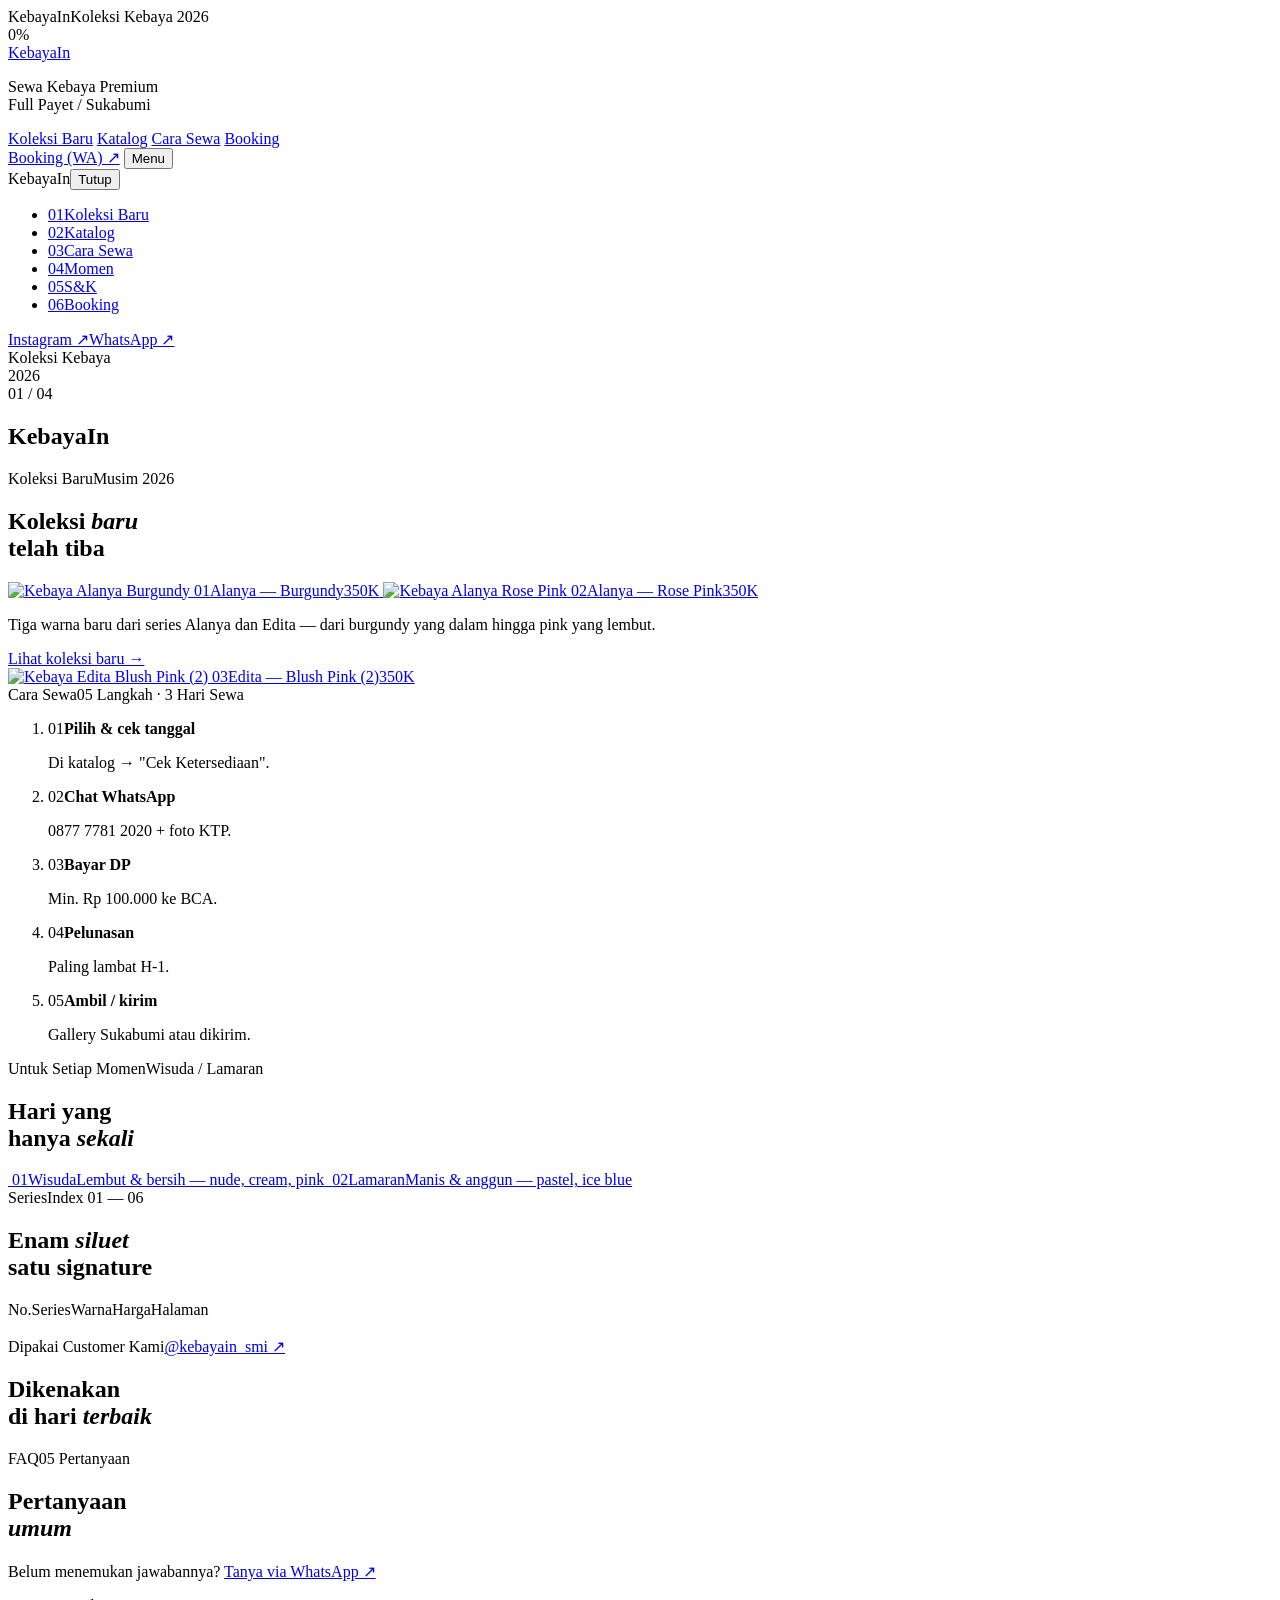
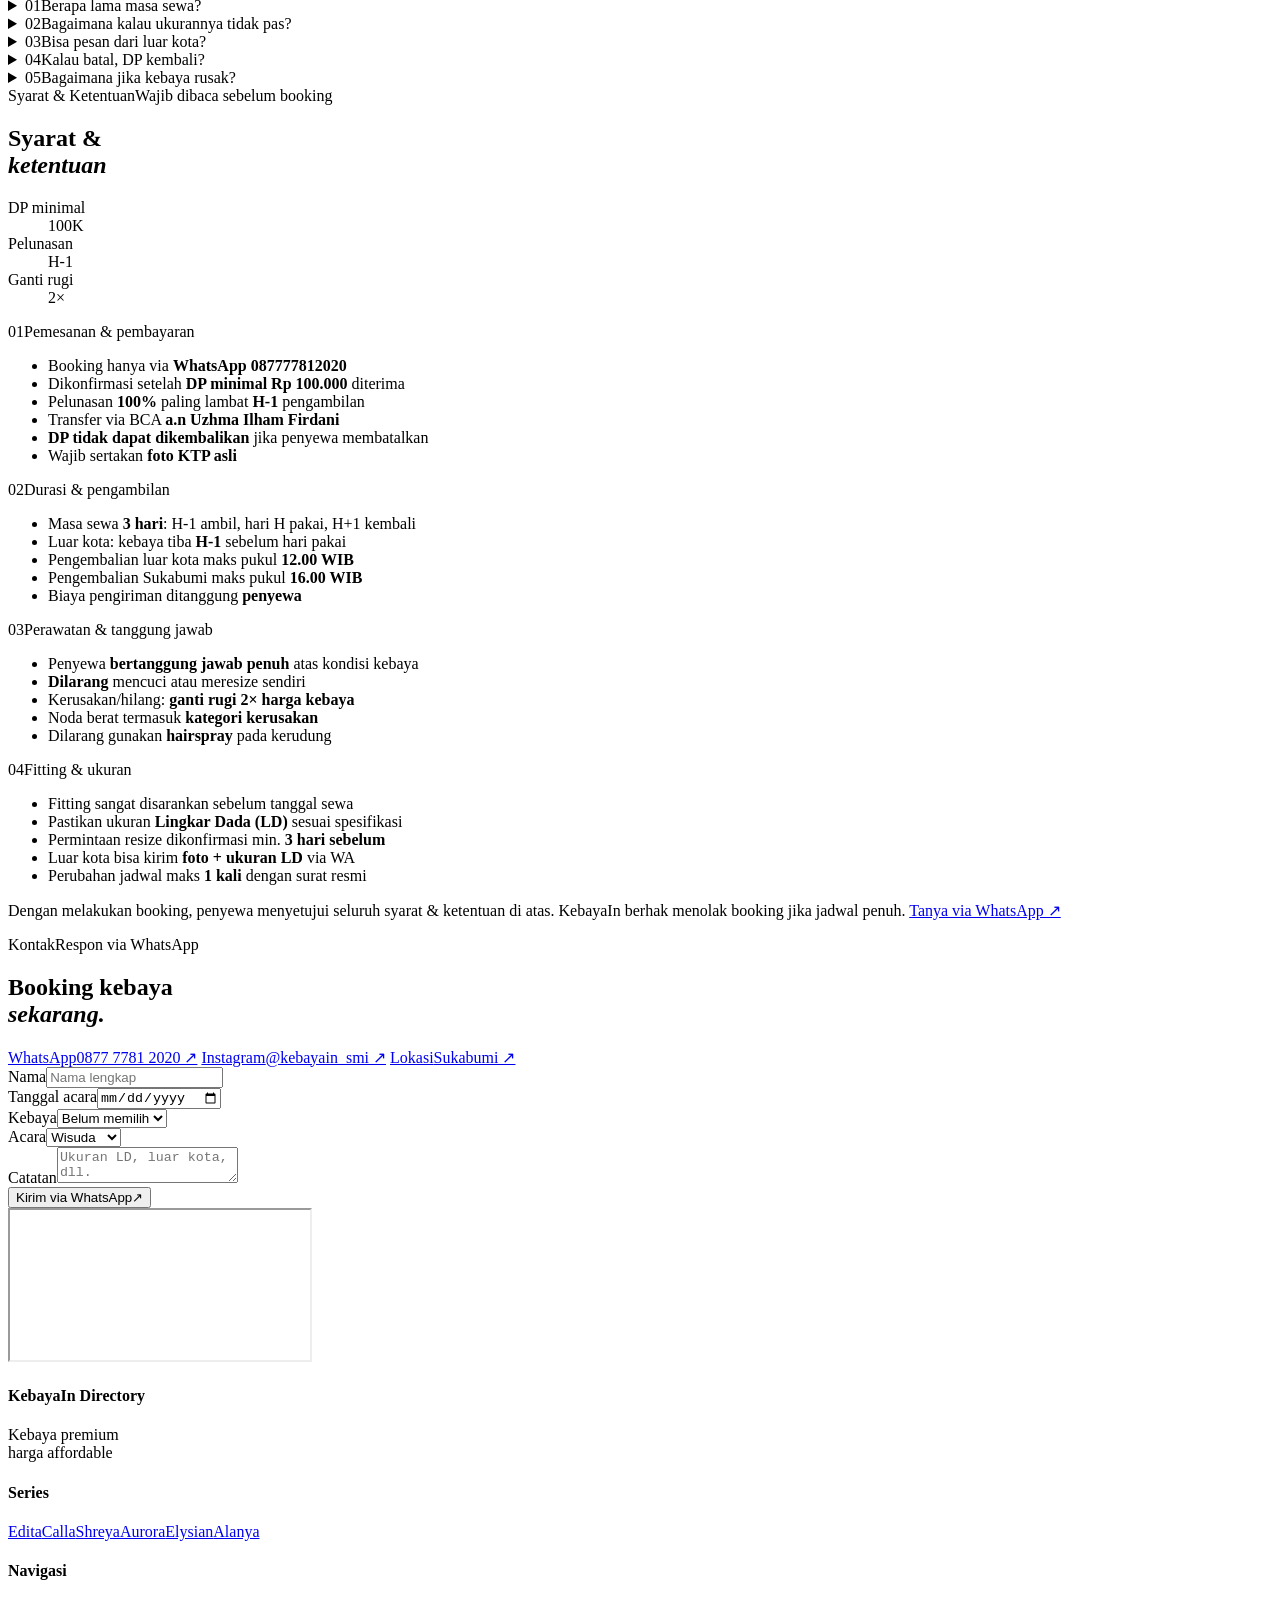
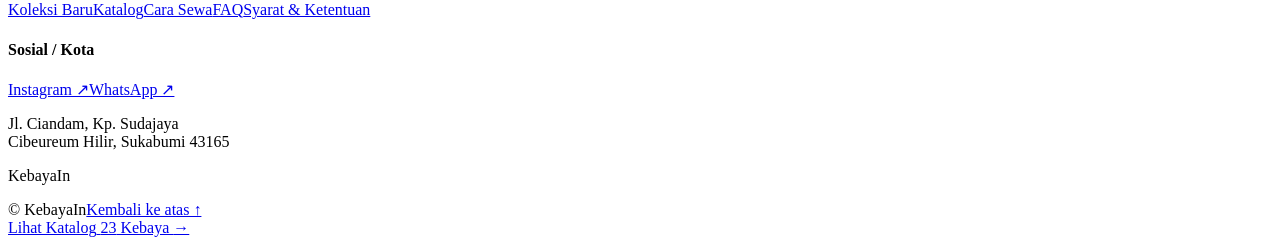
==== index.html @ 0307cf3f "Update index.html" ====
<!DOCTYPE html>
<html lang="id">
<head>
    <meta charset="UTF-8">
    <meta name="viewport" content="width=device-width, initial-scale=1.0, viewport-fit=cover">
    <title>KebayaIn – Sewa Kebaya Premium Sukabumi</title>
    <meta name="description" content="KebayaIn – Sewa kebaya premium harga affordable di Kota Sukabumi. 6 series eksklusif, 20+ pilihan warna, full payet, free laundry & resize.">
    <meta name="theme-color" content="#000000">
    <!-- Cover link saat dibagikan di WhatsApp / Instagram / Facebook -->
    <meta property="og:type" content="website">
    <meta property="og:site_name" content="KebayaIn">
    <meta property="og:locale" content="id_ID">
    <meta property="og:url" content="https://kebayain.vercel.app/">
    <meta property="og:title" content="KebayaIn – Sewa Kebaya Premium Sukabumi">
    <meta property="og:description" content="Sewa kebaya premium di Kota Sukabumi. Koleksi terbaru: Alanya Burgundy, Alanya Rose Pink & Edita Blush Pink (2).">
    <meta property="og:image" content="https://kebayain.vercel.app/image/cover-link.jpg">
    <meta property="og:image:type" content="image/jpeg">
    <meta property="og:image:width" content="1200">
    <meta property="og:image:height" content="630">
    <meta property="og:image:alt" content="KebayaIn – Sewa Kebaya Sukabumi">
    <meta name="twitter:card" content="summary_large_image">
    <meta name="twitter:image" content="https://kebayain.vercel.app/image/cover-link.jpg">
    <link rel="preconnect" href="https://fonts.googleapis.com">
    <link rel="preconnect" href="https://fonts.gstatic.com" crossorigin>
    <link href="https://fonts.googleapis.com/css2?family=Instrument+Serif:ital@1&family=Inter+Tight:wght@400;450;500;600&display=swap" rel="stylesheet">
    <link rel="stylesheet" href="assets/css/style.css">
    <link rel="icon" type="image/svg+xml" href="favicon/favicon.svg">
    <link rel="icon" type="image/png" sizes="32x32" href="favicon/48x48.png">
    <link rel="apple-touch-icon" sizes="180x180" href="favicon/180x180.png">
    <script type="application/ld+json">
    {
      "@context": "https://schema.org",
      "@type": "ClothingStore",
      "name": "KebayaIn",
      "image": "https://kebayain.vercel.app/image/nauli-attire.png",
      "url": "https://kebayain.vercel.app",
      "telephone": "+6287777812020",
      "address": {
        "@type": "PostalAddress",
        "streetAddress": "Jalan Ciandam, Kp. Sudajaya Gg. Seberang, Cibeureum Hilir",
        "addressLocality": "Sukabumi",
        "addressRegion": "Jawa Barat",
        "postalCode": "43165",
        "addressCountry": "ID"
      },
      "priceRange": "Rp350.000 - Rp400.000",
      "description": "Sewa kebaya premium di Sukabumi dengan harga affordable, banyak pilihan warna, dan desain elegan.",
      "areaServed": { "@type": "City", "name": "Sukabumi" },
      "openingHoursSpecification": {
        "@type": "OpeningHoursSpecification",
        "dayOfWeek": ["Monday","Tuesday","Wednesday","Thursday","Friday","Saturday","Sunday"],
        "opens": "09:00",
        "closes": "21:00"
      },
      "sameAs": ["https://instagram.com/kebayain_smi"]
    }
    </script>
</head>
<body class="is-loading">


<!-- PRELOADER -->
<div class="loader" id="loader" aria-hidden="true">
    <div class="loader-top t-xs"><span>KebayaIn</span><span>Koleksi Kebaya 2026</span></div>
    <div>
        <div class="loader-num" id="loaderNum">0%</div>
        <div class="loader-bar"><i id="loaderBar"></i></div>
    </div>
</div>

<!-- HEADER -->
<header class="hdr">
    <div class="grid">
        <a href="#home" class="logo">KebayaIn</a>
        <p class="hdr-tag t-xs">Sewa Kebaya Premium<br>Full Payet / Sukabumi</p>
        <nav class="hdr-nav" aria-label="Utama">
            <a class="t-xs" data-n="01" href="#baru">Koleksi Baru</a>
            <a class="t-xs" data-n="02" href="katalog.html">Katalog</a>
            <a class="t-xs" data-n="03" href="#cara-sewa">Cara Sewa</a>
            <a class="t-xs" data-n="04" href="#kontak">Booking</a>
        </nav>
        <a class="hdr-cta t-xs" href="https://wa.me/6287777812020" target="_blank" rel="noopener">Booking (WA) ↗</a>
        <button class="menu-btn" id="menuBtn" aria-expanded="false" aria-controls="mnav">Menu</button>
    </div>
</header>

<!-- MOBILE MENU -->
<div class="mnav" id="mnav" aria-label="Menu">
    <div class="mnav-top"><span class="logo">KebayaIn</span><button class="t-xs" id="menuClose">Tutup</button></div>
    <ul>
        <li><a href="#baru"><span>01</span>Koleksi Baru</a></li>
        <li><a href="katalog.html"><span>02</span>Katalog</a></li>
        <li><a href="#cara-sewa"><span>03</span>Cara Sewa</a></li>
        <li><a href="#momen"><span>04</span>Momen</a></li>
        <li><a href="#syarat"><span>05</span>S&amp;K</a></li>
        <li><a href="#kontak"><span>06</span>Booking</a></li>
    </ul>
    <div class="mnav-foot t-xs"><a href="https://instagram.com/kebayain_smi" target="_blank" rel="noopener">Instagram ↗</a><a href="https://wa.me/6287777812020" target="_blank" rel="noopener">WhatsApp ↗</a></div>
</div>

<main>
<!-- HERO -->
<section class="hero" id="home">
    <div class="hs" data-cap="Edita — Creamy Nude" style="background-image:url('image/edita/edita-creamy-nude.png')"></div>
    <div class="hs" data-cap="Alanya — Burgundy · Baru" style="background-image:url('image/alanya/alanya-burgundy.png')"></div>
    <div class="hs" data-cap="Calla — Caramel" style="background-image:url('image/calla/calla-caramel.png')"></div>
    <div class="hs" data-cap="Alanya — Blush Pink" style="background-image:url('image/alanya/alanya-blush-pink.png')"></div>
    <div class="hero-ui">
        <div class="grid hero-meta t-xs">
            <div class="a">Koleksi Kebaya<br>2026</div>
            <div class="b">
                <span id="heroCap"></span>
                <div class="hero-prog"><span id="heroNum">01 / 04</span><span class="bar"><i id="heroBar"></i></span></div>
            </div>
        </div>
        <h1 class="wordmark split" aria-label="KebayaIn">KebayaIn</h1>
    </div>
</section>

<!-- KOLEKSI BARU (campaign) -->
<section class="campaign" id="baru">
    <div class="grid">
        <div class="sec-label t-xs"><span>Koleksi Baru</span><span>Musim 2026</span></div>
        <h2 class="cmp-title big split">Koleksi <em>baru</em><br>telah tiba</h2>
        <a class="cmp-fig cmp-a" href="katalog.html?baru=1">
            <span class="cmp-img"><img src="image/alanya/alanya-burgundy.png" alt="Kebaya Alanya Burgundy" loading="lazy"></span>
            <span class="cmp-cap t-xs"><span>01</span><span>Alanya — Burgundy</span><span>350K</span></span>
        </a>
        <a class="cmp-fig cmp-b" href="katalog.html?baru=1">
            <span class="cmp-img"><img src="image/alanya/alanya-rose-pink.png" alt="Kebaya Alanya Rose Pink" loading="lazy"></span>
            <span class="cmp-cap t-xs"><span>02</span><span>Alanya — Rose Pink</span><span>350K</span></span>
        </a>
        <div class="cmp-text rv">
            <p class="mid">Tiga warna baru dari series Alanya dan Edita — dari burgundy yang dalam hingga pink yang lembut.</p>
            <a class="ulink" href="katalog.html?baru=1">Lihat koleksi baru →</a>
        </div>
        <a class="cmp-fig cmp-c" href="katalog.html?baru=1">
            <span class="cmp-img"><img src="image/edita/edita-blush-pink-2.png" alt="Kebaya Edita Blush Pink (2)" loading="lazy"></span>
            <span class="cmp-cap t-xs"><span>03</span><span>Edita — Blush Pink (2)</span><span>350K</span></span>
        </a>
    </div>
</section>

<!-- CARA SEWA (ringkas) -->
<section class="flow-sec" id="cara-sewa">
    <div class="grid">
        <div class="sec-label t-xs"><span>Cara Sewa</span><span>05 Langkah · 3 Hari Sewa</span></div>
        <ol class="flow">
            <li class="rv"><span class="t-xs t-mute">01</span><b>Pilih &amp; cek tanggal</b><p>Di katalog → "Cek Ketersediaan".</p></li>
            <li class="rv"><span class="t-xs t-mute">02</span><b>Chat WhatsApp</b><p>0877 7781 2020 + foto KTP.</p></li>
            <li class="rv"><span class="t-xs t-mute">03</span><b>Bayar DP</b><p>Min. Rp 100.000 ke BCA.</p></li>
            <li class="rv"><span class="t-xs t-mute">04</span><b>Pelunasan</b><p>Paling lambat H-1.</p></li>
            <li class="rv"><span class="t-xs t-mute">05</span><b>Ambil / kirim</b><p>Gallery Sukabumi atau dikirim.</p></li>
        </ol>
    </div>
</section>

<!-- MOMEN -->
<section class="sec moments" id="momen">
    <div class="grid">
        <div class="sec-label t-xs"><span>Untuk Setiap Momen</span><span>Wisuda / Lamaran</span></div>
        <h2 class="big split moments-h">Hari yang<br>hanya <em>sekali</em></h2>
        <div class="mom">
            <a class="mom-item" href="katalog.html?warna=nude,pink">
                <span class="mom-img"><img src="image/edita/edita-creamy-nude.png" alt="" loading="lazy"></span>
                <span class="mom-txt"><span class="t-xs">01</span><span class="mom-nm">Wisuda</span><span class="t-xs">Lembut &amp; bersih — nude, cream, pink</span></span>
            </a>
            <a class="mom-item" href="katalog.html?warna=pink,biru">
                <span class="mom-img"><img src="image/alanya/alanya-blush-pink.png" alt="" loading="lazy"></span>
                <span class="mom-txt"><span class="t-xs">02</span><span class="mom-nm">Lamaran</span><span class="t-xs">Manis &amp; anggun — pastel, ice blue</span></span>
            </a>
        </div>
    </div>
</section>

<!-- SERIES INDEX -->
<section class="sec" id="series">
    <div class="grid">
        <div class="sec-label t-xs"><span>Series</span><span>Index 01 — 06</span></div>
        <h2 class="big split series-h">Enam <em>siluet</em><br>satu signature</h2>
        <div class="idx" id="idx">
            <div class="idx-head t-xs"><span class="no">No.</span><span class="nm">Series</span><span class="meta m1">Warna</span><span class="meta m2">Harga</span><span class="go">Halaman</span></div>
        </div>
    </div>
    <div class="preview" id="preview" aria-hidden="true"><img alt=""></div>
</section>

<!-- FOTO CUSTOMER -->
<section class="sec gram" id="customer">
    <div class="grid">
        <div class="sec-label t-xs"><span>Dipakai Customer Kami</span><a class="ulink" href="https://instagram.com/kebayain_smi" target="_blank" rel="noopener">@kebayain_smi ↗</a></div>
        <h2 class="big split gram-h">Dikenakan<br>di hari <em>terbaik</em></h2>
    </div>
    <div class="gram-row" id="gram"></div>
</section>

<!-- FAQ -->
<section class="sec" id="faq">
    <div class="grid">
        <div class="sec-label t-xs"><span>FAQ</span><span>05 Pertanyaan</span></div>
        <div class="two-l"><h2 class="big split">Pertanyaan<br><em>umum</em></h2><p class="body">Belum menemukan jawabannya? <a class="ulink" href="https://wa.me/6287777812020" target="_blank" rel="noopener">Tanya via WhatsApp ↗</a></p></div>
        <div class="two-r">
            <div class="acc">
            <details><summary><span class="no">01</span>Berapa lama masa sewa?<span class="pm"></span></summary><div class="ans"><strong>3 hari</strong>: H-1 ambil, hari H pakai, H+1 kembali. Batas kembali Sukabumi 16.00 WIB, luar kota 12.00 WIB.</div></details>
            <details><summary><span class="no">02</span>Bagaimana kalau ukurannya tidak pas?<span class="pm"></span></summary><div class="ans">Resize <strong>gratis</strong>. Cek ukuran Lingkar Dada (LD) di detail kebaya, lalu konfirmasi resize minimal <strong>3 hari sebelum</strong> tanggal sewa.</div></details>
            <details><summary><span class="no">03</span>Bisa pesan dari luar kota?<span class="pm"></span></summary><div class="ans">Bisa. Fitting via foto + ukuran LD di WhatsApp. Kebaya tiba H-1, ongkir ditanggung penyewa.</div></details>
            <details><summary><span class="no">04</span>Kalau batal, DP kembali?<span class="pm"></span></summary><div class="ans"><strong>Tidak.</strong> DP tidak dapat dikembalikan jika penyewa membatalkan. Perubahan jadwal bisa 1 kali.</div></details>
            <details><summary><span class="no">05</span>Bagaimana jika kebaya rusak?<span class="pm"></span></summary><div class="ans">Penyewa bertanggung jawab penuh. Kerusakan/hilang dikenakan <strong>ganti rugi 2× harga kebaya</strong>.</div></details>
            </div>
        </div>
    </div>
</section>

<!-- SYARAT & KETENTUAN -->
<section class="sec snk" id="syarat">
    <div class="grid">
        <div class="sec-label t-xs"><span>Syarat &amp; Ketentuan</span><span>Wajib dibaca sebelum booking</span></div>
        <h2 class="big split snk-title">Syarat &amp;<br><em>ketentuan</em></h2>
        <dl class="snk-key">
            <div class="rv"><dt class="t-xs">DP minimal</dt><dd>100K</dd></div>
            <div class="rv"><dt class="t-xs">Pelunasan</dt><dd>H-1</dd></div>
            <div class="rv"><dt class="t-xs">Ganti rugi</dt><dd>2×</dd></div>
        </dl>
        <div class="snk-cols">
            <div class="snk-col rv">
                <p class="snk-h"><span class="t-xs t-mute">01</span>Pemesanan &amp; pembayaran</p>
                <ul><li>Booking hanya via <strong>WhatsApp 087777812020</strong></li><li>Dikonfirmasi setelah <strong>DP minimal Rp 100.000</strong> diterima</li><li>Pelunasan <strong>100%</strong> paling lambat <strong>H-1</strong> pengambilan</li><li>Transfer via BCA <strong>a.n Uzhma Ilham Firdani</strong></li><li><strong>DP tidak dapat dikembalikan</strong> jika penyewa membatalkan</li><li>Wajib sertakan <strong>foto KTP asli</strong></li></ul>
            </div>
            <div class="snk-col rv">
                <p class="snk-h"><span class="t-xs t-mute">02</span>Durasi &amp; pengambilan</p>
                <ul><li>Masa sewa <strong>3 hari</strong>: H-1 ambil, hari H pakai, H+1 kembali</li><li>Luar kota: kebaya tiba <strong>H-1</strong> sebelum hari pakai</li><li>Pengembalian luar kota maks pukul <strong>12.00 WIB</strong></li><li>Pengembalian Sukabumi maks pukul <strong>16.00 WIB</strong></li><li>Biaya pengiriman ditanggung <strong>penyewa</strong></li></ul>
            </div>
            <div class="snk-col rv">
                <p class="snk-h"><span class="t-xs t-mute">03</span>Perawatan &amp; tanggung jawab</p>
                <ul><li>Penyewa <strong>bertanggung jawab penuh</strong> atas kondisi kebaya</li><li><strong>Dilarang</strong> mencuci atau meresize sendiri</li><li>Kerusakan/hilang: <strong>ganti rugi 2× harga kebaya</strong></li><li>Noda berat termasuk <strong>kategori kerusakan</strong></li><li>Dilarang gunakan <strong>hairspray</strong> pada kerudung</li></ul>
            </div>
            <div class="snk-col rv">
                <p class="snk-h"><span class="t-xs t-mute">04</span>Fitting &amp; ukuran</p>
                <ul><li>Fitting sangat disarankan sebelum tanggal sewa</li><li>Pastikan ukuran <strong>Lingkar Dada (LD)</strong> sesuai spesifikasi</li><li>Permintaan resize dikonfirmasi min. <strong>3 hari sebelum</strong></li><li>Luar kota bisa kirim <strong>foto + ukuran LD</strong> via WA</li><li>Perubahan jadwal maks <strong>1 kali</strong> dengan surat resmi</li></ul>
            </div>
        </div>
        <p class="snk-note">Dengan melakukan booking, penyewa menyetujui seluruh syarat &amp; ketentuan di atas. KebayaIn berhak menolak booking jika jadwal penuh. <a class="ulink" href="https://wa.me/6287777812020" target="_blank" rel="noopener">Tanya via WhatsApp ↗</a></p>
    </div>
</section>

<!-- KONTAK -->
<section class="sec contact" id="kontak">
    <div class="grid">
        <div class="sec-label t-xs"><span>Kontak</span><span>Respon via WhatsApp</span></div>
        <h2 class="big split">Booking kebaya<br><em>sekarang.</em></h2>
        <div class="contact-side t-xs">
            <a href="https://wa.me/6287777812020" target="_blank" rel="noopener"><span>WhatsApp</span><span>0877 7781 2020 ↗</span></a>
            <a href="https://instagram.com/kebayain_smi" target="_blank" rel="noopener"><span>Instagram</span><span>@kebayain_smi ↗</span></a>
            <a href="https://www.google.com/maps/place/kebayain_smi/" target="_blank" rel="noopener"><span>Lokasi</span><span>Sukabumi ↗</span></a>
        </div>
        <form class="form" id="bookForm">
            <div class="fld"><label for="fNama">Nama</label><input id="fNama" name="nama" placeholder="Nama lengkap" autocomplete="name" required></div>
            <div class="fld"><label for="fTgl">Tanggal acara</label><input id="fTgl" name="tanggal" type="date" required></div>
            <div class="fld"><label for="fKebaya">Kebaya</label><select id="fKebaya" name="kebaya"><option value="">Belum memilih</option></select></div>
            <div class="fld"><label for="fAcara">Acara</label><select id="fAcara" name="acara"><option>Wisuda</option><option>Lamaran</option><option>Resepsi</option><option>Lainnya</option></select></div>
            <div class="fld full"><label for="fCat">Catatan</label><textarea id="fCat" name="catatan" rows="2" placeholder="Ukuran LD, luar kota, dll."></textarea></div>
            <button class="submit" type="submit"><span>Kirim via WhatsApp</span><span>↗</span></button>
        </form>
    </div>
</section>

</main>

<div class="map">
    <iframe src="https://www.google.com/maps/embed?pb=!1m18!1m12!1m3!1d3966.8!2d106.9425356!3d-6.9308176!2m3!1f0!2f0!3f0!3m2!1i1024!2i768!4f13.1!3m3!1m2!1s0x2e684900182cdf6b%3A0x543907e27b276290!2skebayain_smi!5e0!3m2!1sen!2sid!4v1" loading="lazy" allowfullscreen="" title="Lokasi KebayaIn"></iframe>
</div>

<!-- FOOTER -->
<footer class="foot">
    <div class="grid foot-cols">
        <div><h4>KebayaIn Directory</h4><p>Kebaya premium<br>harga affordable</p></div>
        <div><h4>Series</h4><a href="katalog.html?series=edita">Edita</a><a href="katalog.html?series=calla">Calla</a><a href="katalog.html?series=shreya">Shreya</a><a href="katalog.html?series=aurora">Aurora</a><a href="katalog.html?series=elysian">Elysian</a><a href="katalog.html?series=alanya">Alanya</a></div>
        <div><h4>Navigasi</h4><a href="#baru">Koleksi Baru</a><a href="katalog.html">Katalog</a><a href="#cara-sewa">Cara Sewa</a><a href="#faq">FAQ</a><a href="#syarat">Syarat &amp; Ketentuan</a></div>
        <div><h4>Sosial / Kota</h4><a href="https://instagram.com/kebayain_smi" target="_blank" rel="noopener">Instagram ↗</a><a href="https://wa.me/6287777812020" target="_blank" rel="noopener">WhatsApp ↗</a><p class="foot-addr">Jl. Ciandam, Kp. Sudajaya<br>Cibeureum Hilir, Sukabumi 43165</p></div>
    </div>
    <p class="wordmark" aria-hidden="true">KebayaIn</p>
    <div class="foot-bot t-xs"><span>© <span data-year></span> KebayaIn</span><a href="#home">Kembali ke atas ↑</a></div>
</footer>


<!-- TOMBOL KATALOG (satu-satunya jalan pintas ke katalog) -->
<a href="katalog.html" class="cat-btn" id="catBtn">
    <span class="cat-btn-l">Lihat Katalog</span>
    <span class="cat-btn-r"><span data-count="all">23</span> Kebaya <span class="arr" aria-hidden="true">→</span></span>
</a>

<script src="assets/js/data.js"></script>
<script src="assets/js/main.js"></script>
<script src="assets/js/home.js"></script>
<script>
/* Pengaman: jika salah satu file JS gagal dimuat, halaman tetap terbuka (tidak macet di 0%) */
setTimeout(function () {
  var loader = document.getElementById('loader');
  if (loader) { loader.remove(); document.body.classList.remove('is-loading'); }
  document.querySelectorAll('.hero .split').forEach(function (el) { el.classList.add('in'); });

  var hilang = !window.NAULI_DATA ? 'assets/js/data.js'
             : !window.NAULI ? 'assets/js/main.js'
             : !document.querySelector('.idx-row') ? 'assets/js/home.js' : '';
  if (!hilang) return;
  document.querySelectorAll('.rv, .split').forEach(function (el) { el.classList.add('in'); });
  console.error('KebayaIn: file ' + hilang + ' tidak ditemukan atau error.');
  if (location.protocol === 'file:' || /^(localhost|127\.0\.0\.1)$/.test(location.hostname)) {
    var bar = document.createElement('div');
    bar.className = 'dev-warn';
    bar.textContent = 'File ' + hilang + ' tidak ditemukan. Periksa folder assets/js/ (hanya terlihat di komputer).';
    document.body.appendChild(bar);
  }
}, 4000);
</script>
</body>
</html>
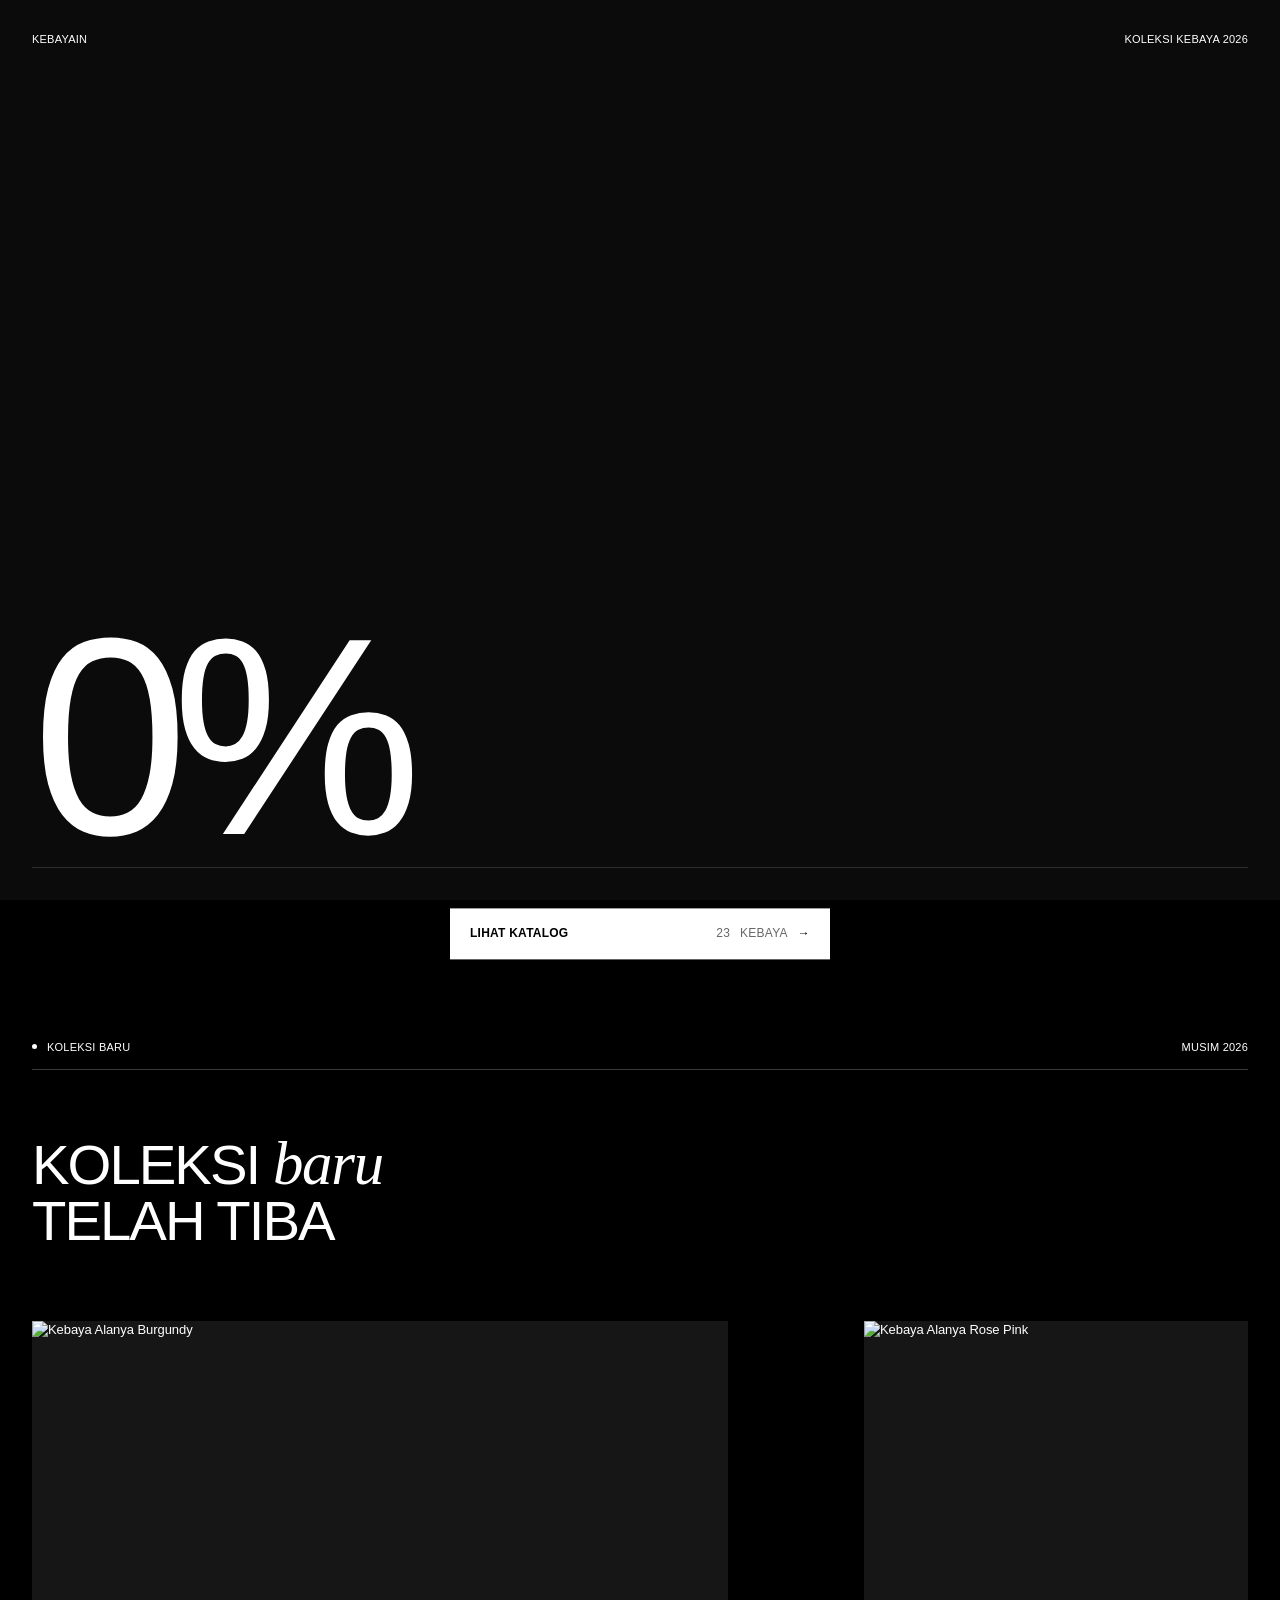
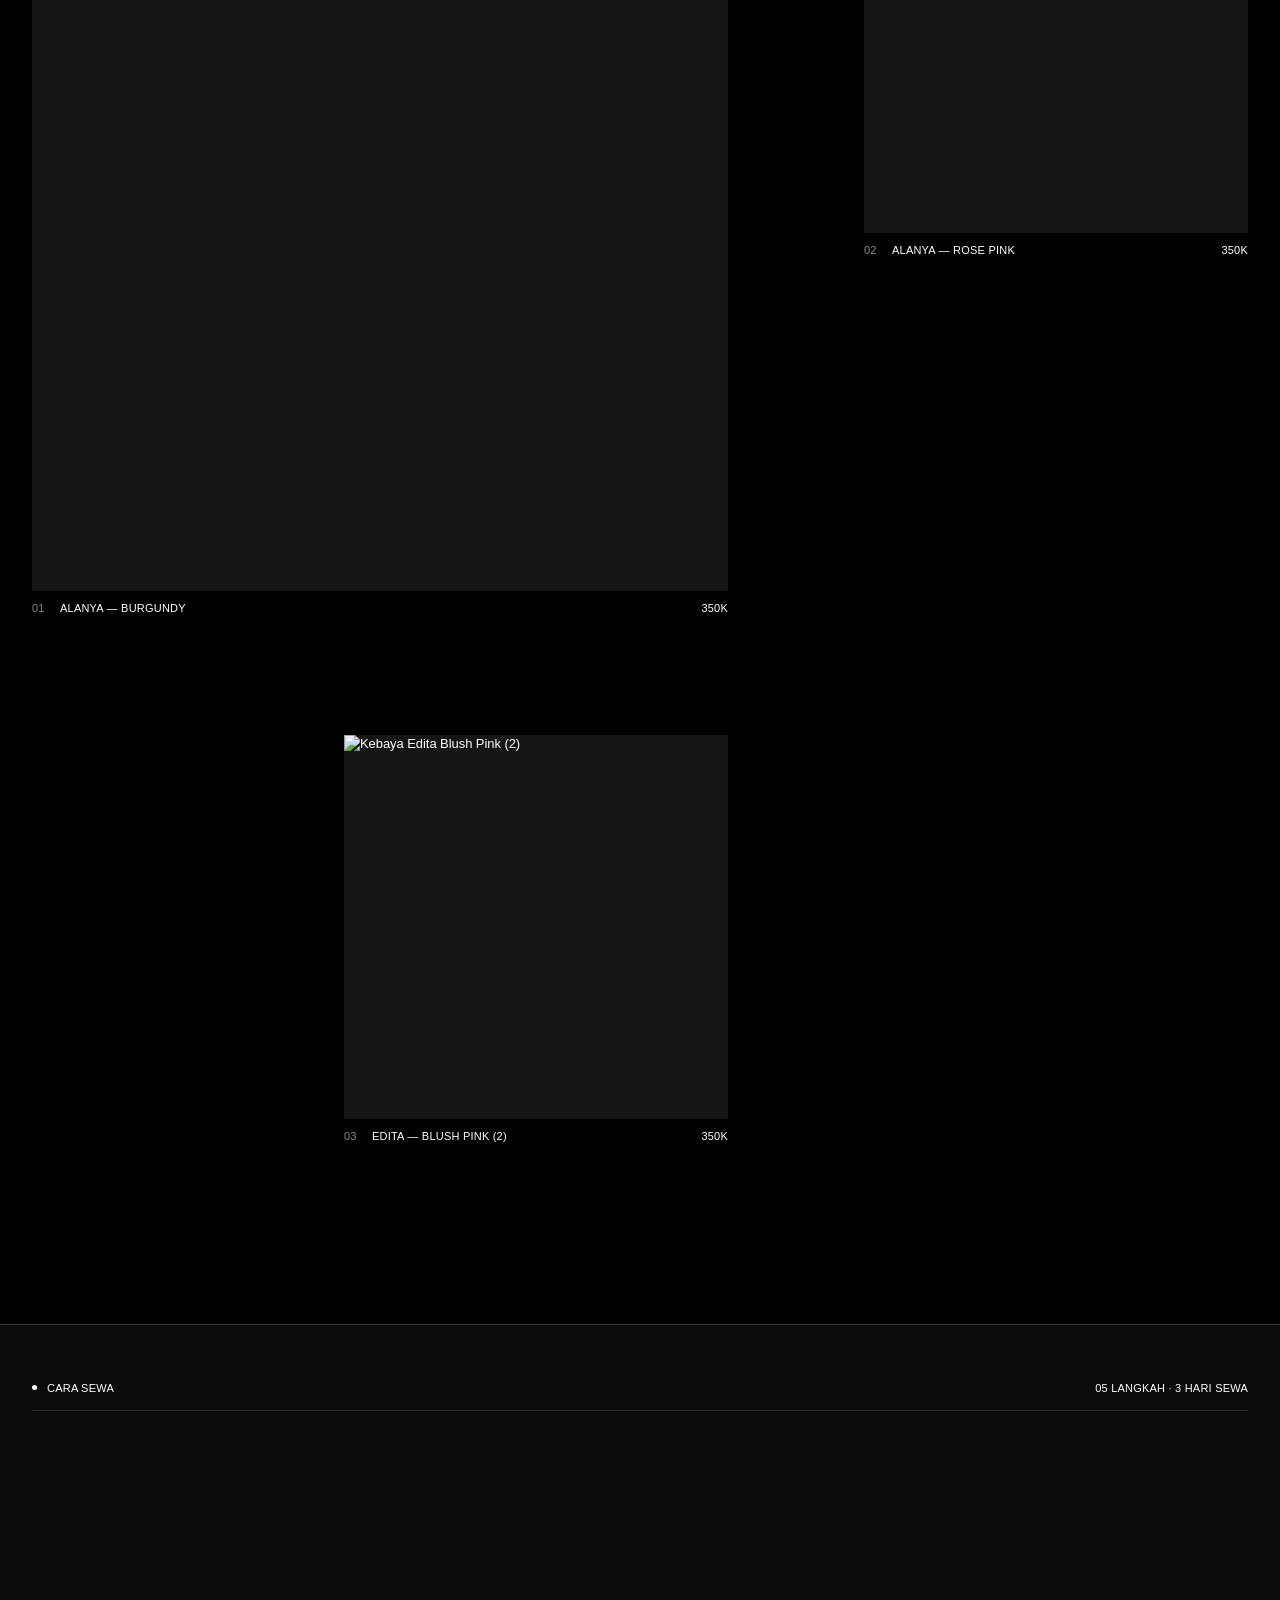
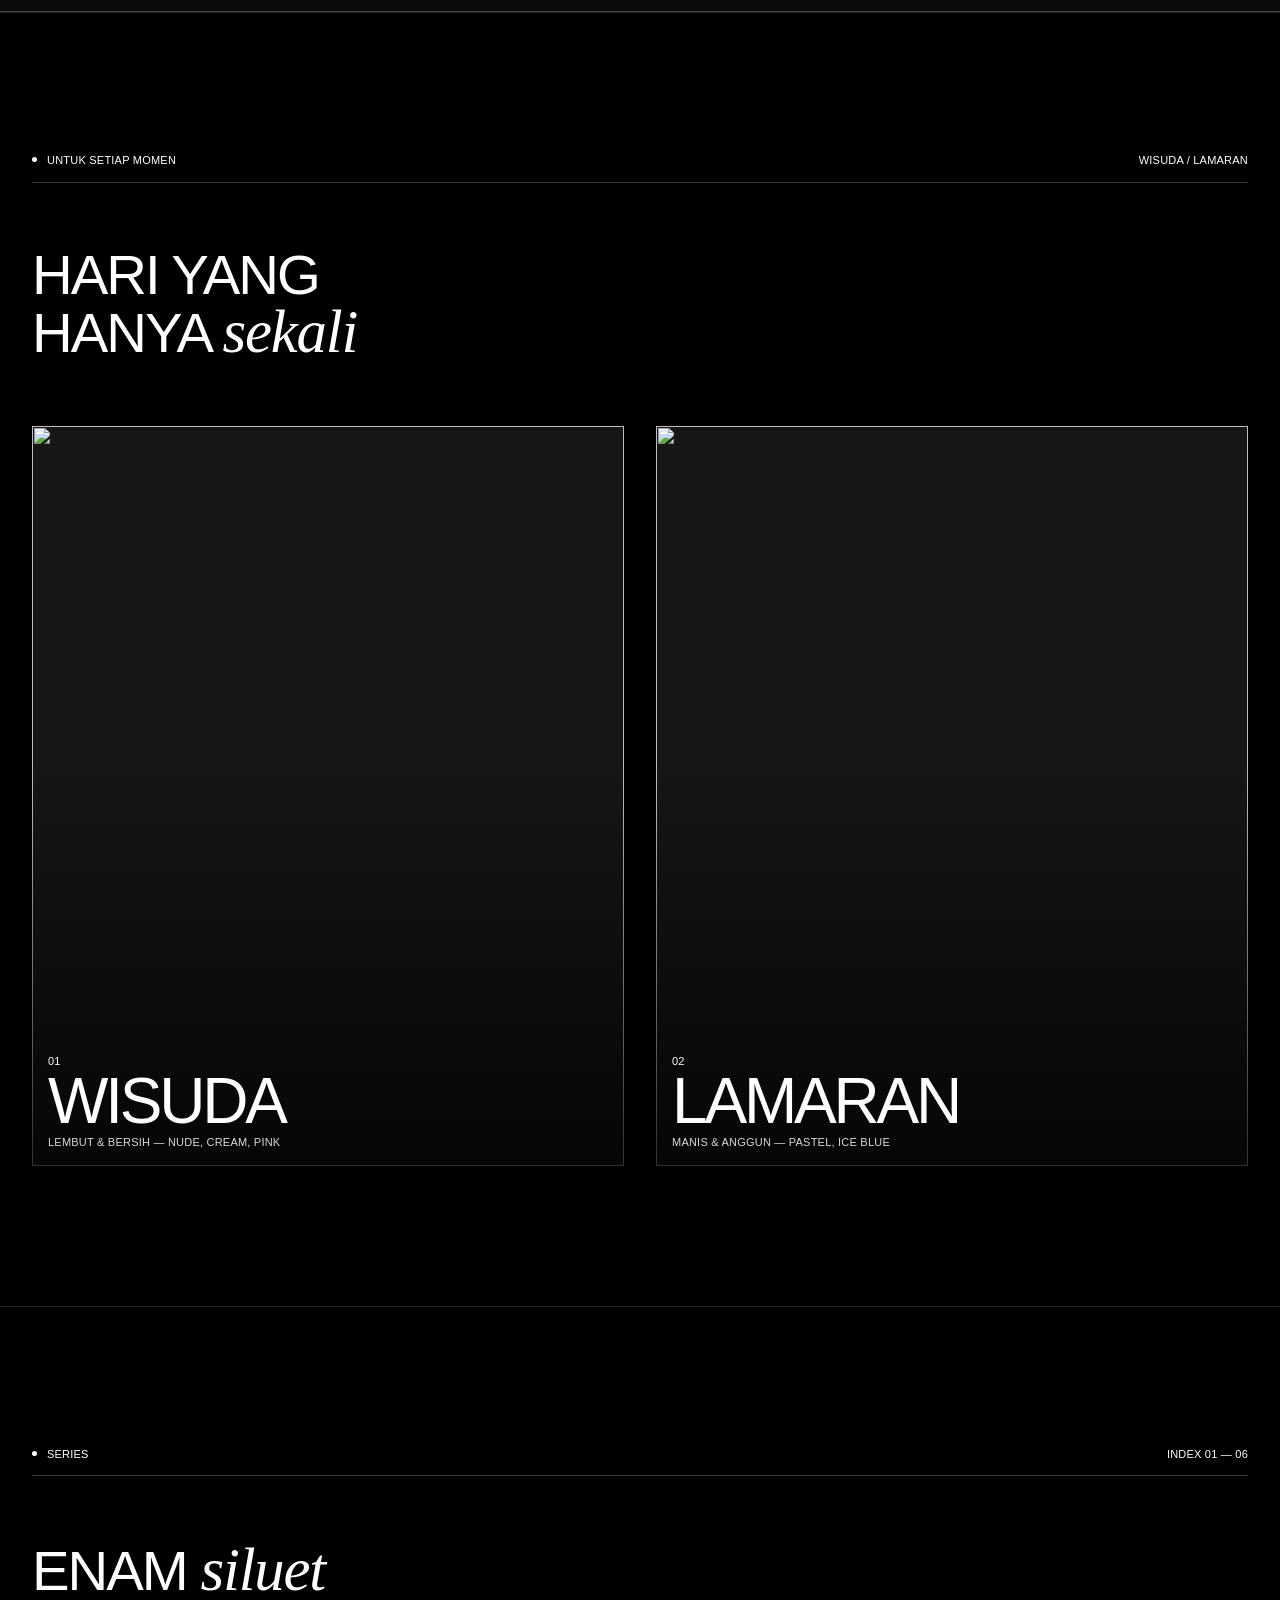
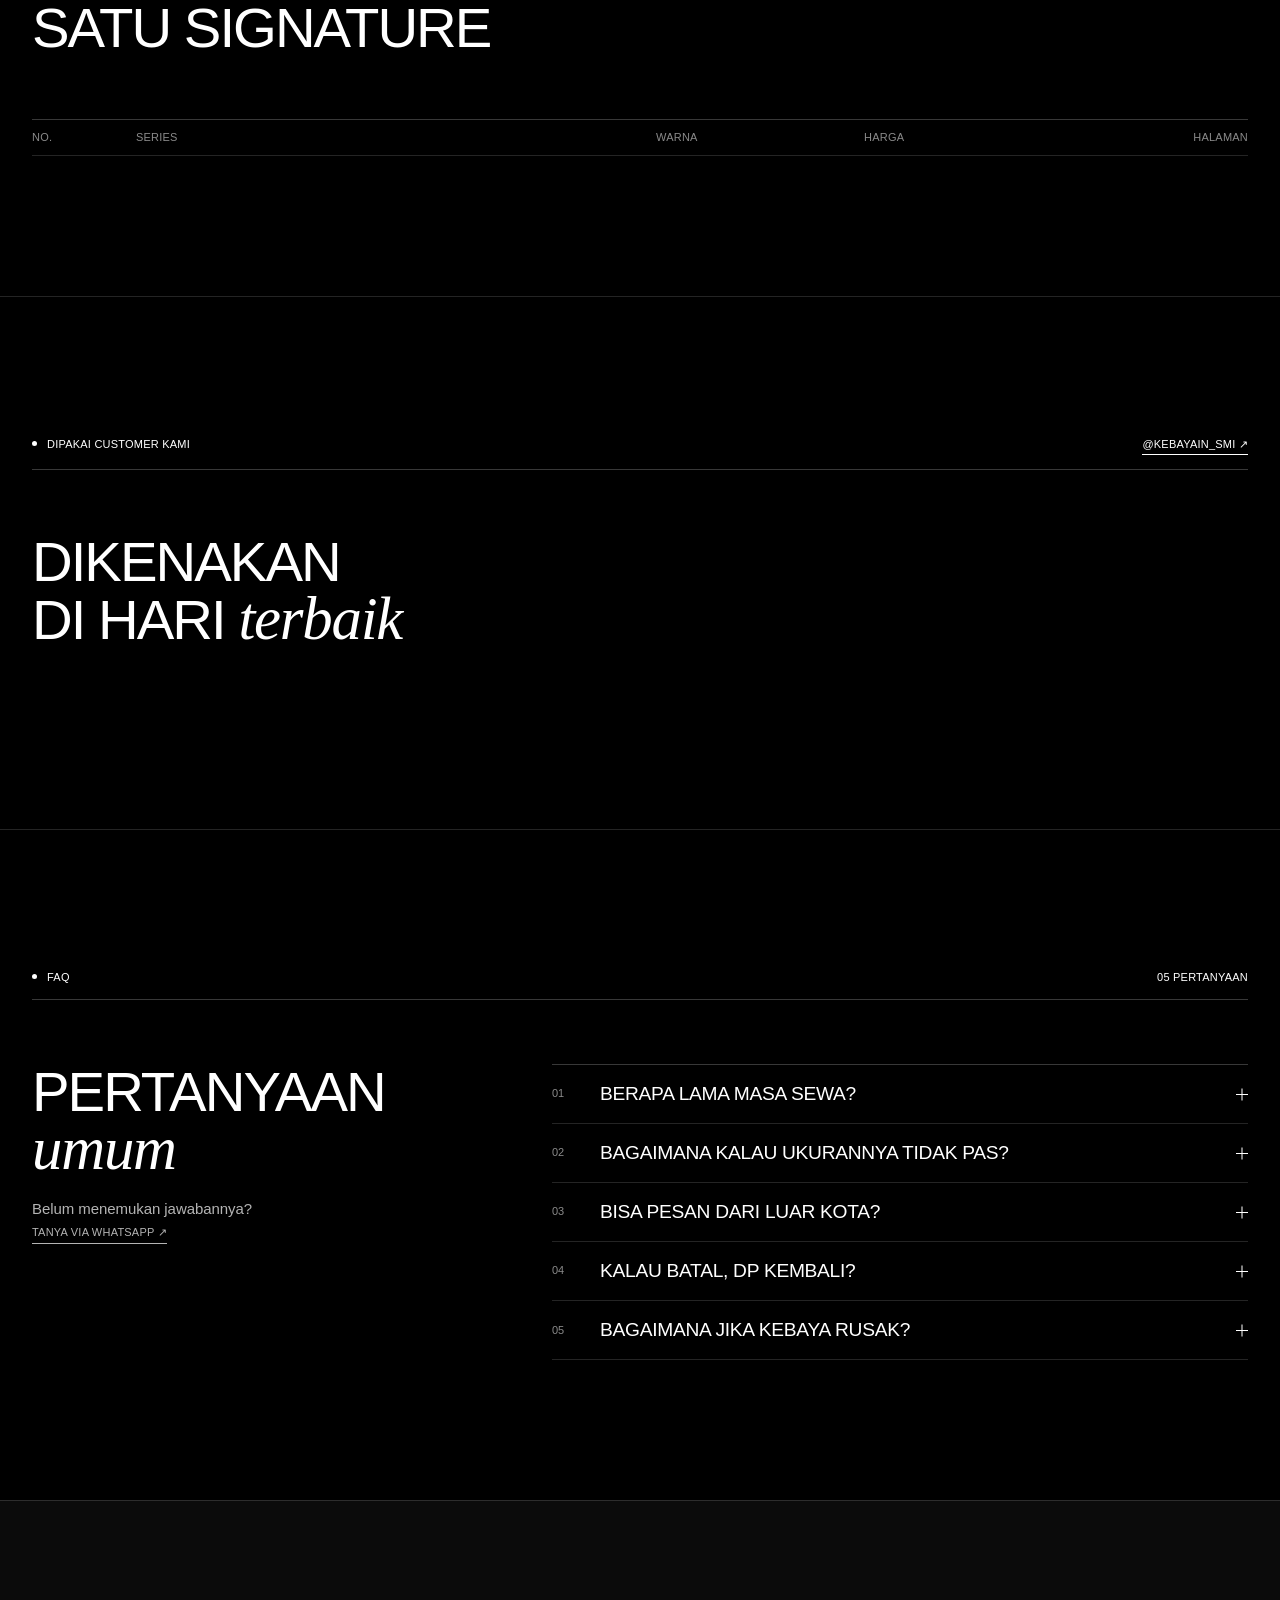
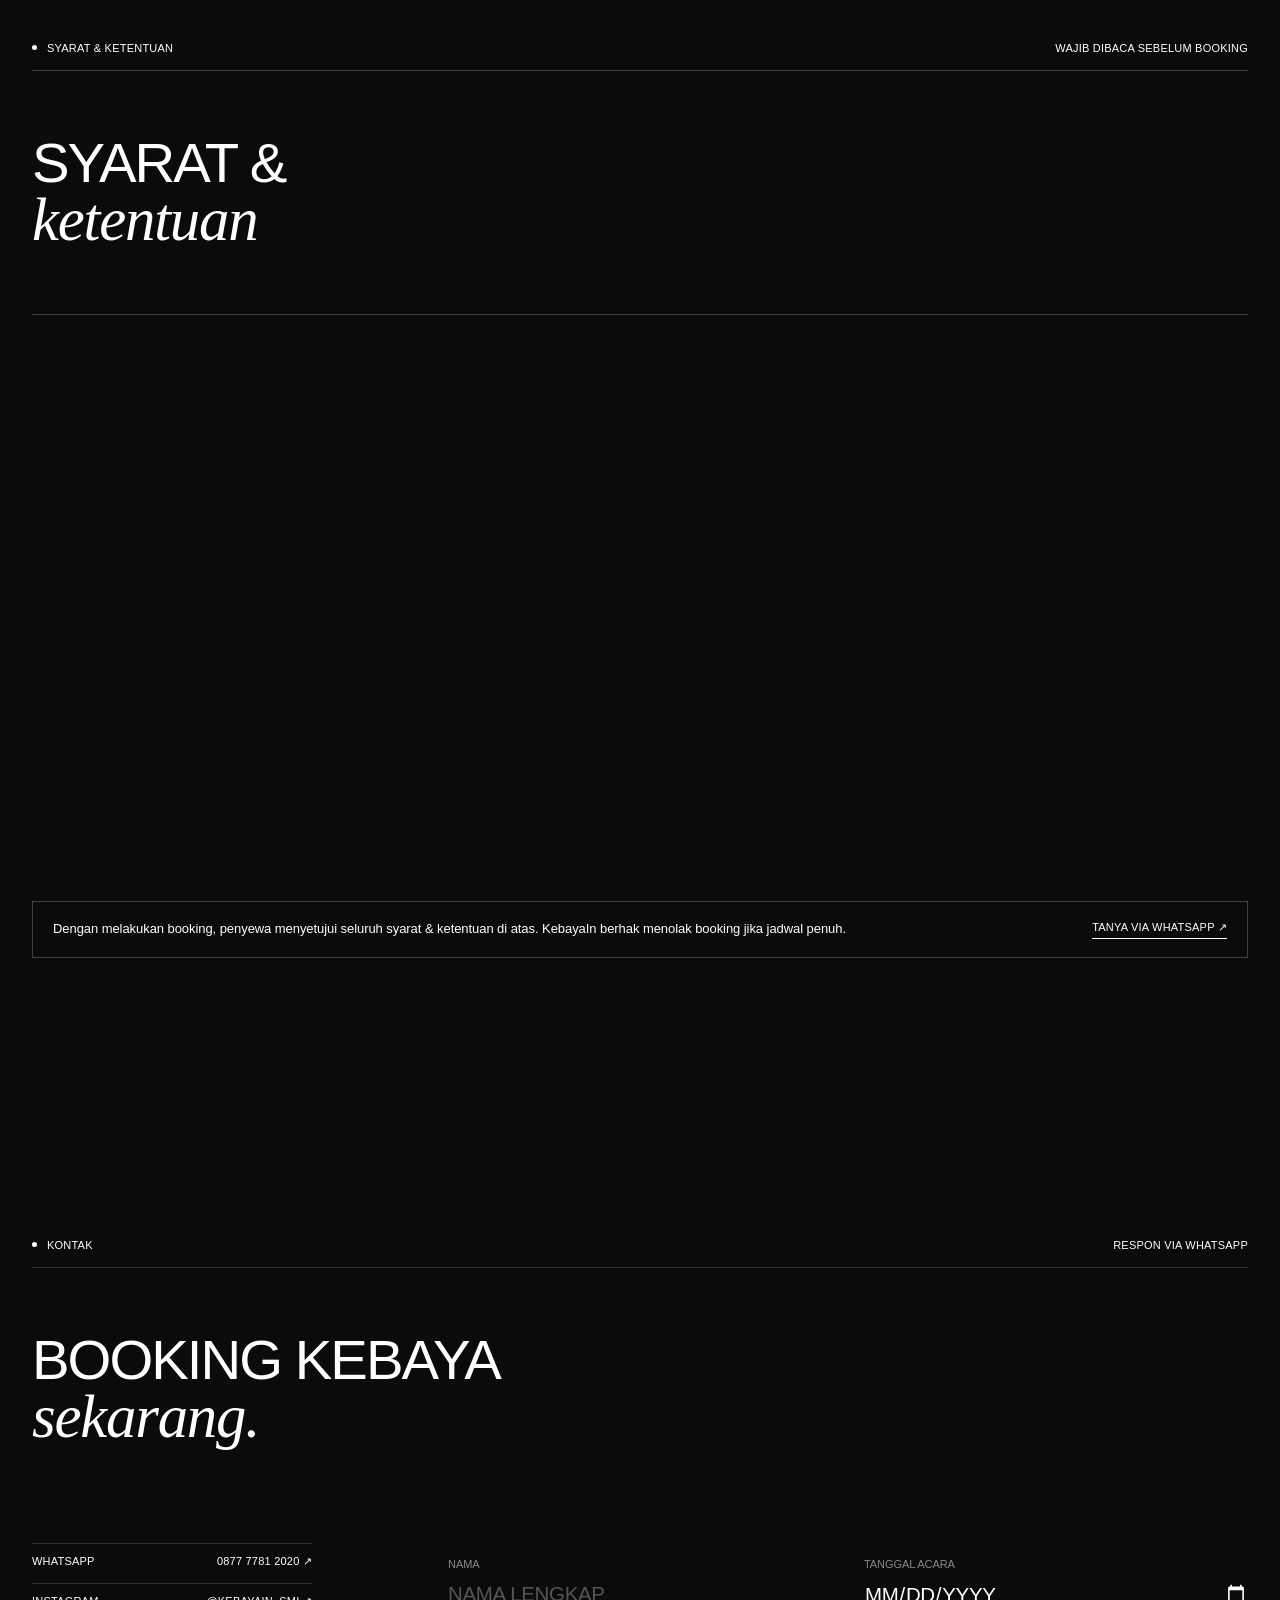
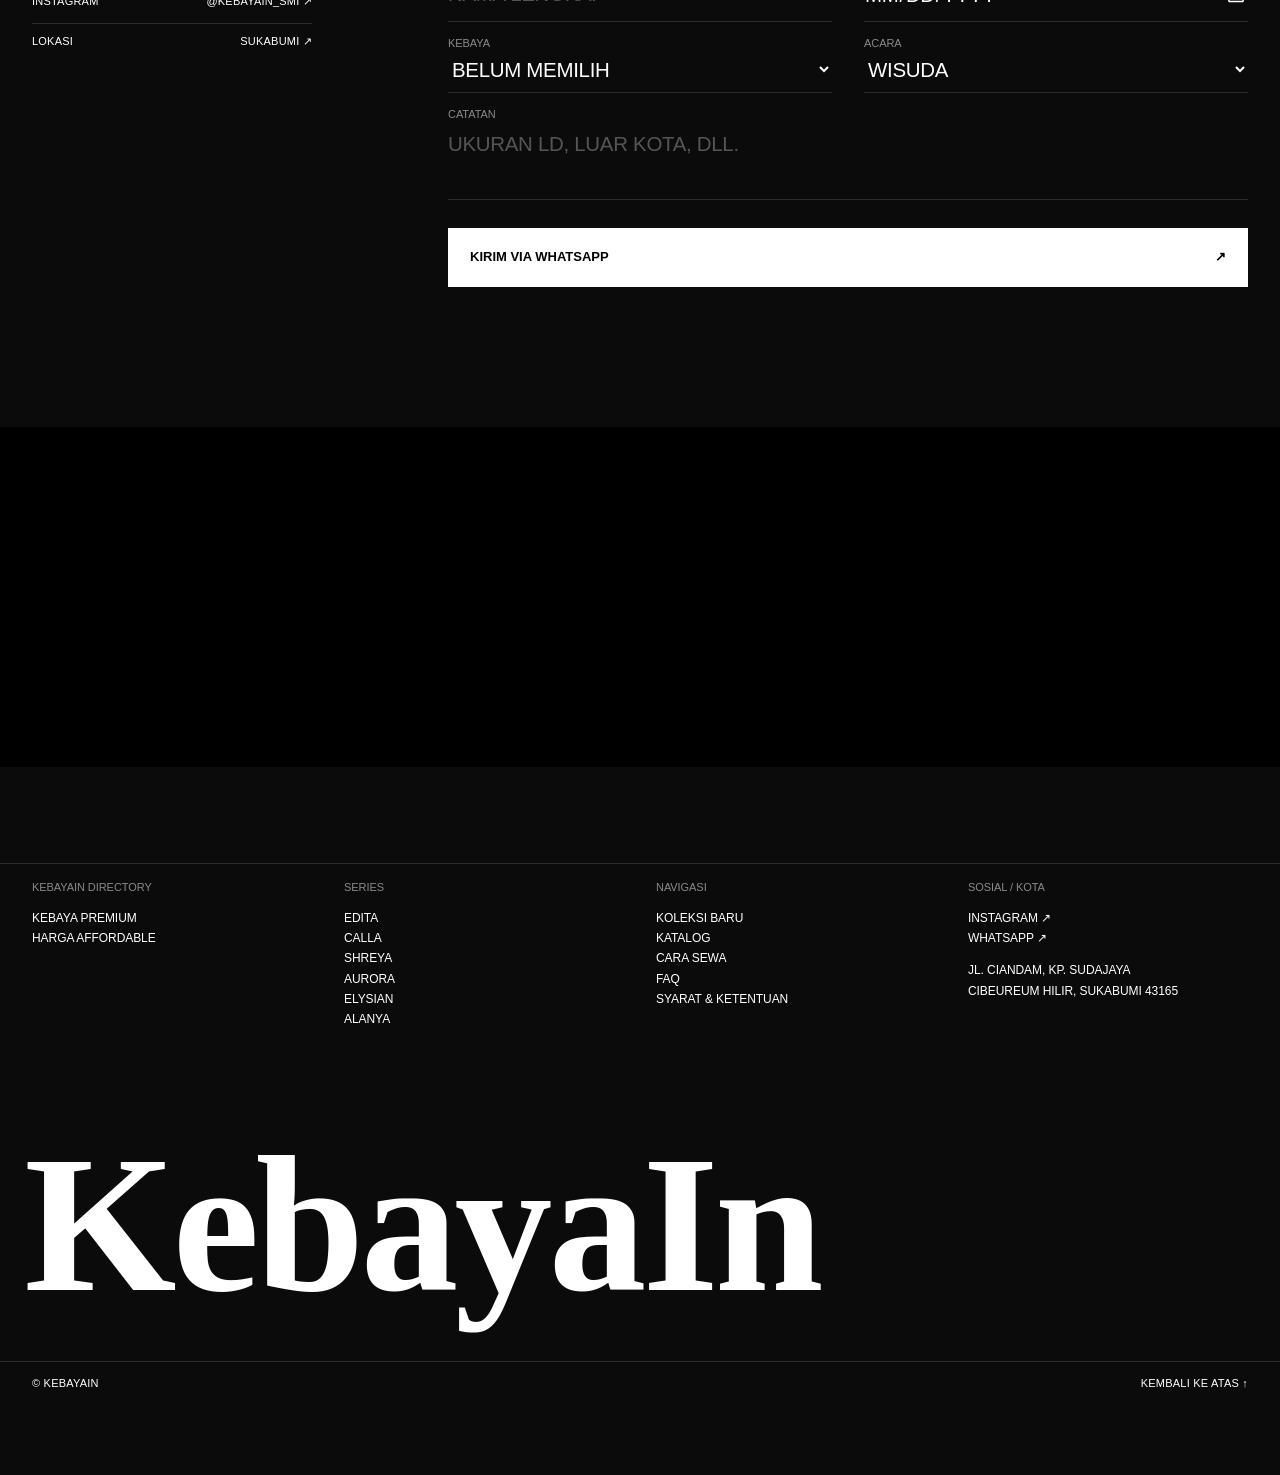
==== commit 29f4d542: "Update title in index.html for clarity" ====
--- a/index.html
+++ b/index.html
@@ -3,7 +3,7 @@
 <head>
     <meta charset="UTF-8">
     <meta name="viewport" content="width=device-width, initial-scale=1.0, viewport-fit=cover">
-    <title>KebayaIn – Sewa Kebaya Premium Sukabumi</title>
+    <title>KebayaIn – Sewa Kebaya Sukabumi</title>
     <meta name="description" content="KebayaIn – Sewa kebaya premium harga affordable di Kota Sukabumi. 6 series eksklusif, 20+ pilihan warna, full payet, free laundry & resize.">
     <meta name="theme-color" content="#000000">
     <!-- Cover link saat dibagikan di WhatsApp / Instagram / Facebook -->
@@ -22,7 +22,7 @@
     <meta name="twitter:image" content="https://kebayain.vercel.app/image/cover-link.jpg">
     <link rel="preconnect" href="https://fonts.googleapis.com">
     <link rel="preconnect" href="https://fonts.gstatic.com" crossorigin>
-    <link href="https://fonts.googleapis.com/css2?family=Instrument+Serif:ital@1&family=Inter+Tight:wght@400;450;500;600&display=swap" rel="stylesheet">
+    <link href="https://fonts.googleapis.com/css2?family=Instrument+Serif:ital@1&family=Inter+Tight:wght@400;450;500;600&family=Playfair+Display:ital,wght@0,500;0,600;1,500&display=swap" rel="stylesheet">
     <link rel="stylesheet" href="assets/css/style.css">
     <link rel="icon" type="image/svg+xml" href="favicon/favicon.svg">
     <link rel="icon" type="image/png" sizes="32x32" href="favicon/48x48.png">
--- a/assets/css/style.css
+++ b/assets/css/style.css
@@ -0,0 +1,741 @@
+/* =============================================================
+   KebayaIn — Stylesheet
+   Dipakai oleh index.html (homepage) dan katalog.html.
+
+   Daftar isi
+   01. Token warna & ukuran
+   02. Dasar
+   03. Utilitas (teks, grid, section, link)
+   04. Preloader
+   05. Header & menu mobile
+   06. Hero
+   07. Kartu kebaya (dipakai homepage & katalog)
+   08. Homepage — Koleksi baru, Cara sewa, Momen, Series,
+                  Foto customer
+   09. FAQ (accordion)
+   10. Syarat & ketentuan
+   11. Booking (formulir WhatsApp)
+   12. Peta & footer
+   13. Tombol "Lihat Katalog" (melayang)
+   14. Halaman katalog
+   15. Jendela detail kebaya & kalender
+   16. Animasi
+   17. Opsional (dinonaktifkan, hapus tanda komentar untuk memakai)
+   ============================================================= */
+
+
+/* ── 01. TOKEN ─────────────────────────────────────────────── */
+:root {
+  --bg:          #000000;                 /* latar utama */
+  --paper:       #0B0B0B;                 /* section S&K */
+  --surface:     #0B0B0B;                 /* pita gelap: cara sewa, booking, footer */
+  --ink:         #FFFFFF;                 /* teks utama */
+  --mute:        #8A8A8A;                 /* teks sekunder */
+  --soft:        #B4B4B4;                 /* teks paragraf */
+  --line:        rgba(255,255,255,.14);   /* garis tipis */
+  --line-strong: rgba(255,255,255,.22);   /* garis pemisah utama */
+  --ph:          #161616;                 /* latar foto saat belum termuat */
+
+  --f:    'Inter Tight', 'Helvetica Neue', Helvetica, Arial, sans-serif;
+  --serif:'Instrument Serif', Georgia, serif;
+  --logo: 'Playfair Display', 'Times New Roman', serif;   /* font wordmark & logo "KebayaIn" */
+  --gx:   20px;                           /* jarak tepi & antar kolom */
+  --hh:   64px;                           /* tinggi header (katalog) */
+  --ease: cubic-bezier(.22,1,.36,1);
+}
+@media (min-width:900px) { :root { --gx: 32px; } }
+
+
+/* ── 02. DASAR ─────────────────────────────────────────────── */
+*, *::before, *::after { margin: 0; padding: 0; box-sizing: border-box; }
+html { scroll-behavior: smooth; -webkit-text-size-adjust: 100%; background: var(--bg); color-scheme: dark; }
+body {
+  font-family: var(--f); font-size: 13px; line-height: 1.45; font-weight: 450; letter-spacing: -.005em;
+  background: var(--bg); color: var(--ink); -webkit-font-smoothing: antialiased; overflow-x: hidden;
+}
+body.no-scroll, body.is-loading { overflow: hidden; }
+a { color: inherit; text-decoration: none; }
+img { display: block; max-width: 100%; }
+button { font: inherit; color: inherit; background: none; border: 0; cursor: pointer; }
+ul, ol { list-style: none; }
+:focus-visible { outline: 1px solid currentColor; outline-offset: 3px; }
+::selection { background: #fff; color: #000; }
+
+
+/* ── 03. UTILITAS ──────────────────────────────────────────── */
+.t-xs   { font-size: 11px; line-height: 1.35; text-transform: uppercase; letter-spacing: .02em; font-weight: 500; }
+.t-mute { color: var(--mute); }
+
+.grid { display: grid; grid-template-columns: repeat(12, minmax(0,1fr)); column-gap: var(--gx); padding: 0 var(--gx); }
+
+.sec { padding: 96px 0; border-top: 1px solid var(--line); }
+@media (min-width:900px) { .sec { padding: 140px 0; } }
+
+.sec-label {
+  grid-column: 1/-1; display: flex; justify-content: space-between; gap: 16px;
+  padding-bottom: 14px; margin-bottom: 40px; border-bottom: 1px solid var(--line-strong);
+}
+.sec-label span:first-child::before {
+  content: ''; display: inline-block; width: 5px; height: 5px; border-radius: 50%;
+  background: var(--ink); margin-right: 10px; vertical-align: 2px;
+}
+@media (min-width:900px) { .sec-label { margin-bottom: 64px; } }
+
+.big { font-size: clamp(28px,4.4vw,68px); line-height: .98; letter-spacing: -.035em; font-weight: 500; text-transform: uppercase; }
+.mid { font-size: clamp(20px,2.1vw,32px); line-height: 1.05; letter-spacing: -.025em; font-weight: 500; text-transform: uppercase; }
+/* kata miring berhuruf serif di judul, mis. "Koleksi <em>baru</em>" */
+.big em, .mom-nm em { font-family: var(--serif); font-style: italic; font-weight: 400; text-transform: none; letter-spacing: -.02em; }
+.big em { font-size: 1.08em; }
+
+.ulink {
+  position: relative; display: inline-flex; gap: 8px; align-items: center; padding-bottom: 3px;
+  text-transform: uppercase; font-size: 11px; font-weight: 500; letter-spacing: .02em;
+}
+.ulink::after {
+  content: ''; position: absolute; left: 0; right: 0; bottom: 0; height: 1px; background: currentColor;
+  transform-origin: right; transition: transform .5s var(--ease);
+}
+.ulink:hover { color: var(--mute); }
+.ulink:hover::after { transform: scaleX(0); }
+
+/* titik warna kebaya */
+.sw { display: inline-block; width: 8px; height: 8px; border-radius: 50%; margin-right: 6px; vertical-align: 1px; box-shadow: inset 0 0 0 1px rgba(0,0,0,.12); }
+
+
+/* ── 04. PRELOADER (homepage, sekali per sesi) ─────────────── */
+.loader {
+  position: fixed; inset: 0; z-index: 2000; display: flex; flex-direction: column; justify-content: space-between;
+  padding: var(--gx); background: var(--surface); color: var(--ink); transition: transform .9s var(--ease);
+}
+.loader.done { transform: translateY(-100%); }
+.loader-top { display: flex; justify-content: space-between; }
+.loader-num { align-self: flex-end; font-size: clamp(80px,22vw,320px); line-height: .8; letter-spacing: -.06em; font-weight: 500; font-variant-numeric: tabular-nums; }
+.loader-bar { position: relative; height: 1px; margin-top: 18px; background: var(--line); overflow: hidden; }
+.loader-bar i { position: absolute; inset: 0; background: var(--ink); transform-origin: left; transform: scaleX(0); }
+
+
+/* ── 05. HEADER & MENU MOBILE ──────────────────────────────── */
+.hdr { position: fixed; top: 0; left: 0; right: 0; z-index: 900; padding-top: 18px; color: #fff; mix-blend-mode: difference; }
+.hdr .grid { align-items: start; }
+.hdr a.t-xs { position: relative; }
+.logo { grid-column: 1/7; font-family: var(--logo); font-size: 21px; font-weight: 600; letter-spacing: -.01em; text-transform: none; line-height: 1; }
+.hdr-tag, .hdr-nav, .hdr-cta { display: none; }
+.hdr-nav a::before { content: attr(data-n); margin-right: 5px; opacity: .55; }
+.hdr-nav a.is-active { text-decoration: underline; text-underline-offset: 4px; }
+.menu-btn { grid-column: 7/-1; justify-self: end; font-size: 11px; font-weight: 500; text-transform: uppercase; letter-spacing: .02em; line-height: 1; }
+@media (min-width:900px) {
+  .logo     { grid-column: 1/4; }
+  .hdr-tag  { display: block; grid-column: 4/7; }
+  .hdr-nav  { display: flex; gap: 22px; grid-column: 7/11; }
+  .hdr-cta  { display: block; grid-column: 11/-1; justify-self: end; }
+  .menu-btn { display: none; }
+}
+
+.mnav {
+  position: fixed; inset: 0; z-index: 950; display: flex; flex-direction: column; padding: 18px var(--gx) 28px;
+  background: var(--surface); color: var(--ink);
+  clip-path: inset(0 0 100% 0); visibility: hidden; transition: clip-path .7s var(--ease);
+}
+.mnav.open { clip-path: inset(0 0 0 0); visibility: visible; }
+.mnav-top { display: flex; justify-content: space-between; align-items: center; }
+.mnav ul { margin-top: auto; border-top: 1px solid var(--line); }
+.mnav li a {
+  display: flex; align-items: baseline; gap: 14px; padding: 14px 0; border-bottom: 1px solid var(--line);
+  font-size: clamp(34px,10vw,56px); line-height: .95; letter-spacing: -.04em; font-weight: 500; text-transform: uppercase;
+}
+.mnav li a span { font-size: 11px; letter-spacing: 0; opacity: .5; }
+.mnav-foot { display: flex; justify-content: space-between; margin-top: 22px; }
+
+
+/* ── 06. HERO ──────────────────────────────────────────────── */
+.hero { position: relative; height: 100svh; min-height: 560px; background: #111; color: #fff; overflow: hidden; }
+.hero::after {
+  content: ''; position: absolute; inset: 0;
+  background: linear-gradient(to top, rgba(0,0,0,.92), rgba(0,0,0,.15) 50%, rgba(0,0,0,0) 70%),
+              linear-gradient(to bottom, rgba(0,0,0,.5), rgba(0,0,0,0) 22%);
+}
+.hs { /* satu slide foto */
+  position: absolute; inset: 0; background-size: cover; background-position: center 18%;
+  opacity: 0; transform: scale(1.06); transition: opacity 1.2s var(--ease), transform 6s linear;
+}
+.hs.on { opacity: 1; transform: scale(1); }
+.hero-ui { position: absolute; inset: 0; z-index: 2; display: flex; flex-direction: column; justify-content: flex-end; padding-bottom: var(--gx); }
+.hero-meta { align-items: end; margin-bottom: 14px; }
+.hero-meta .a { grid-column: 1/7; }
+.hero-meta .b { grid-column: 7/-1; justify-self: end; text-align: right; }
+@media (min-width:900px) {
+  .hero-meta .a { grid-column: 1/4; }
+  .hero-meta .b { grid-column: 10/-1; }
+}
+.hero-prog { display: flex; align-items: center; gap: 12px; margin-top: 8px; }
+.hero-prog .bar { position: relative; flex: 1; min-width: 60px; height: 1px; background: rgba(255,255,255,.3); overflow: hidden; }
+.hero-prog .bar i { position: absolute; inset: 0; background: #fff; transform-origin: left; transform: scaleX(0); }
+/* wordmark "KebayaIn" — serif kontras tinggi, huruf besar-kecil seperti logo */
+.wordmark {
+  padding: 0 calc(var(--gx) - .04em); white-space: nowrap;
+  font-family: var(--logo);
+  font-size: 15.3vw; line-height: 1; letter-spacing: -.02em; font-weight: 600; text-transform: none;
+}
+
+
+/* ── 07. KARTU KEBAYA ──────────────────────────────────────── */
+.look { position: relative; cursor: pointer; user-select: none; -webkit-tap-highlight-color: transparent; }
+.look-img { position: relative; aspect-ratio: 3/4; overflow: hidden; background: var(--ph); }
+.look-img img { width: 100%; height: 100%; object-fit: cover; object-position: center top; transition: transform 1.2s var(--ease); }
+.look-img .tag {
+  position: absolute; top: 10px; left: 10px; padding: 4px 7px; background: #fff; color: #000;
+  font-size: 10px; font-weight: 600; text-transform: uppercase; letter-spacing: .04em;
+}
+.look-img .view {
+  position: absolute; inset: auto 10px 10px auto; color: #fff; mix-blend-mode: difference; opacity: 0; transition: opacity .4s;
+  font-size: 10px; font-weight: 600; text-transform: uppercase; letter-spacing: .04em;
+}
+@media (hover:hover) {
+  .look:hover .look-img img { transform: scale(1.04); }
+  .look:hover .look-img .view { opacity: 1; }
+}
+.look-info { display: grid; grid-template-columns: auto 1fr auto; gap: 10px; padding-top: 10px; font-size: 12px; font-weight: 500; line-height: 1.25; text-transform: uppercase; }
+.look-info .no { min-width: 20px; color: var(--mute); }
+.look-info .nm small { display: block; color: var(--mute); font-size: 11px; font-weight: 450; }
+.look-info .pr { text-align: right; white-space: nowrap; }
+/* foto belum diupload */
+.look.miss .look-img img { opacity: 0; }
+.look.miss .look-img::after {
+  content: 'Foto segera hadir'; position: absolute; inset: 0; display: flex; align-items: center; justify-content: center;
+  color: var(--mute); font-size: 10px; text-transform: uppercase; letter-spacing: .04em;
+}
+
+
+/* ── 08. HOMEPAGE ──────────────────────────────────────────── */
+
+/* Koleksi baru (campaign) */
+.campaign { padding: 96px 0 120px; }
+.cmp-title { grid-column: 1/-1; margin-bottom: 40px; }
+.cmp-fig { position: relative; display: block; }
+.cmp-img { display: block; aspect-ratio: 4/5; overflow: hidden; background: var(--ph); }
+.cmp-img img { width: 100%; height: 100%; object-fit: cover; object-position: center top; transition: transform 1.4s var(--ease); }
+.cmp-fig:hover .cmp-img img { transform: scale(1.04); }
+.cmp-cap { display: grid; grid-template-columns: 28px 1fr auto; padding-top: 10px; }
+.cmp-cap span:first-child { color: var(--mute); }
+.cmp-a { grid-column: 1/-1; }
+.cmp-b { grid-column: 5/-1; margin-top: 40px; }
+.cmp-text { grid-column: 1/-1; margin: 48px 0; }
+.cmp-text .mid { max-width: 22ch; margin-bottom: 20px; }
+.cmp-c { grid-column: 1/9; }
+@media (min-width:900px) {
+  .campaign   { padding: 140px 0 180px; }
+  .cmp-title  { grid-column: 1/9; grid-row: 2; margin-bottom: 72px; }
+  .cmp-a      { grid-column: 1/8; grid-row: 3/5; }
+  .cmp-b      { grid-column: 9/-1; grid-row: 3; margin: 0; }
+  .cmp-b .cmp-img { aspect-ratio: 3/4; }
+  .cmp-text   { grid-column: 9/-1; grid-row: 4; align-self: end; margin: 48px 0 0; }
+  .cmp-c      { grid-column: 4/8; grid-row: 5; margin-top: 120px; }
+  .cmp-c .cmp-img { aspect-ratio: 1/1; }
+}
+
+/* Cara sewa (pita gelap) */
+.flow-sec { padding: 56px 0 64px; background: var(--surface); color: var(--ink); border-top: 1px solid var(--line-strong); border-bottom: 1px solid var(--line-strong); }
+.flow-sec .sec-label { margin-bottom: 28px; border-color: var(--line); }
+.flow { grid-column: 1/-1; display: grid; grid-template-columns: 1fr; }
+.flow li { display: grid; grid-template-columns: 36px 1fr; gap: 2px 12px; padding: 12px 0; border-top: 1px solid var(--line); }
+.flow li span { grid-row: 1/3; color: var(--mute); }
+.flow b { font-size: clamp(17px,1.5vw,22px); font-weight: 500; line-height: 1.1; letter-spacing: -.015em; text-transform: uppercase; }
+.flow p { color: #8F8F8F; font-size: 13px; }
+@media (min-width:900px) {
+  .flow { grid-template-columns: repeat(5,1fr); column-gap: var(--gx); }
+  .flow li { grid-template-columns: 1fr; padding: 14px 0 0; }
+  .flow li span { grid-row: auto; margin-bottom: 28px; }
+  .flow p { margin-top: 6px; }
+}
+
+/* Momen: Wisuda / Lamaran */
+.moments-h { grid-column: 1/-1; margin-bottom: 40px; }
+.mom {
+  grid-column: 1/-1; display: grid; grid-auto-flow: column; grid-auto-columns: 78%; gap: var(--gx);
+  margin: 0 calc(var(--gx) * -1); padding: 0 var(--gx); overflow-x: auto;
+  scroll-snap-type: x mandatory; scroll-padding-inline: var(--gx); scrollbar-width: none;
+}
+.mom::-webkit-scrollbar { display: none; }
+.mom-item { position: relative; display: block; color: #fff; scroll-snap-align: start; }
+.mom-item::after { content: ''; position: absolute; inset: 0; pointer-events: none; background: linear-gradient(to top, rgba(0,0,0,.75), transparent 55%); }
+.mom-img { display: block; aspect-ratio: 3/4.4; overflow: hidden; background: var(--ph); }
+.mom-img img { width: 100%; height: 100%; object-fit: cover; object-position: center top; transition: transform 1.4s var(--ease); }
+.mom-item:hover .mom-img img { transform: scale(1.05); }
+.mom-txt { position: absolute; left: 16px; right: 16px; bottom: 16px; z-index: 1; display: flex; flex-direction: column; gap: 6px; }
+.mom-txt .t-xs:last-child { opacity: .85; }
+.mom-nm { font-size: clamp(40px,5vw,76px); line-height: .85; letter-spacing: -.05em; font-weight: 500; text-transform: uppercase; }
+@media (min-width:800px) {
+  .mom { grid-auto-flow: row; grid-template-columns: repeat(2,1fr); margin: 0; padding: 0; overflow: visible; }
+  .mom-img { aspect-ratio: 4/5; }
+}
+@media (min-width:900px) { .moments-h { margin-bottom: 64px; } }
+
+/* Series (daftar 6 series + foto mengikuti kursor) */
+.series-h { grid-column: 1/-1; margin-bottom: 40px; }
+@media (min-width:900px) { .series-h { margin-bottom: 64px; } }
+.idx { grid-column: 1/-1; border-top: 1px solid var(--line-strong); }
+.idx-head, .idx-row { display: grid; grid-template-columns: 36px 1fr auto; gap: 12px; align-items: center; }
+.idx-head { padding: 10px 0; border-bottom: 1px solid var(--line); color: var(--mute); }
+.idx-row  { position: relative; padding: 14px 0; border-bottom: 1px solid var(--line); }
+.idx-row .no { font-size: 11px; color: var(--mute); }
+.idx-row .nm { font-size: clamp(32px,6.4vw,96px); line-height: .88; letter-spacing: -.05em; font-weight: 500; text-transform: uppercase; transition: transform .6s var(--ease); }
+.idx-row .go { font-size: 11px; font-weight: 500; text-transform: uppercase; text-align: right; }
+.idx-head .meta, .idx-row .meta { display: none; }
+@media (min-width:900px) {
+  .idx-head, .idx-row { grid-template-columns: repeat(12, minmax(0,1fr)); column-gap: var(--gx); }
+  .idx-head .no,   .idx-row .no   { grid-column: 1/2; }
+  .idx-head .nm,   .idx-row .nm   { grid-column: 2/7; }
+  .idx-head .meta, .idx-row .meta { display: block; }
+  .idx-head .m1,   .idx-row .m1   { grid-column: 7/9; }
+  .idx-head .m2,   .idx-row .m2   { grid-column: 9/11; }
+  .idx-head .go,   .idx-row .go   { grid-column: 11/-1; text-align: right; }
+  .idx-row .meta { font-size: 12px; font-weight: 500; text-transform: uppercase; }
+}
+@media (hover:hover) {
+  .idx:hover .idx-row { color: #4A4A4A; }
+  .idx .idx-row:hover { color: var(--ink); }
+  .idx-row:hover .nm { transform: translateX(14px); }
+}
+.preview {
+  position: fixed; left: 0; top: 0; z-index: 800; width: 220px; aspect-ratio: 3/4; overflow: hidden; pointer-events: none;
+  background: var(--ph); opacity: 0; transform: translate(-50%,-50%) scale(.9); transition: opacity .35s, transform .45s var(--ease);
+}
+.preview.on { opacity: 1; transform: translate(-50%,-50%) scale(1); }
+.preview img { width: 100%; height: 100%; object-fit: cover; object-position: center top; }
+@media (hover:none) { .preview { display: none; } }
+
+/* Foto customer */
+.gram-h { grid-column: 1/-1; margin-bottom: 40px; }
+.gram-row {
+  display: grid; grid-auto-flow: column; grid-auto-columns: 46%; gap: 8px; padding: 0 var(--gx); overflow-x: auto;
+  scroll-snap-type: x mandatory; scroll-padding-inline: var(--gx); scrollbar-width: none;
+}
+.gram-row::-webkit-scrollbar { display: none; }
+.gram-row a { position: relative; display: block; aspect-ratio: 4/5; overflow: hidden; background: var(--ph); scroll-snap-align: start; }
+.gram-row img { width: 100%; height: 100%; object-fit: cover; transition: transform 1s var(--ease); }
+.gram-row a:hover img { transform: scale(1.05); }
+.gram-row a span { position: absolute; left: 8px; bottom: 8px; color: #fff; font-size: 10px; font-weight: 600; text-transform: uppercase; text-shadow: 0 1px 8px rgba(0,0,0,.4); }
+@media (min-width:700px) { .gram-row { grid-auto-columns: calc((100% - var(--gx)*2 - 8px*4) / 5); } }
+
+
+/* ── 09. FAQ (accordion) ───────────────────────────────────── */
+.two-l { grid-column: 1/-1; margin-bottom: 36px; }
+.two-l p.body { max-width: 34ch; margin-top: 20px; color: var(--soft); font-size: 15px; text-transform: none; }
+.two-r { grid-column: 1/-1; }
+@media (min-width:900px) {
+  .two-l { grid-column: 1/5; position: sticky; top: 96px; align-self: start; margin: 0; }
+  .two-r { grid-column: 6/-1; }
+}
+.acc { border-top: 1px solid var(--line-strong); }
+.acc details { border-bottom: 1px solid var(--line); }
+.acc summary {
+  display: grid; grid-template-columns: 36px 1fr 20px; gap: 12px; align-items: center; padding: 18px 0; cursor: pointer; list-style: none;
+  font-size: clamp(15px,1.5vw,20px); font-weight: 500; line-height: 1.15; letter-spacing: -.015em; text-transform: uppercase;
+}
+.acc summary::-webkit-details-marker { display: none; }
+.acc summary .no { font-size: 11px; color: var(--mute); letter-spacing: 0; }
+.acc summary .pm { position: relative; justify-self: end; width: 12px; height: 12px; }   /* ikon + / − */
+.acc summary .pm::before, .acc summary .pm::after { content: ''; position: absolute; left: 0; right: 0; top: 50%; height: 1px; background: currentColor; transition: transform .4s var(--ease); }
+.acc summary .pm::after { transform: rotate(90deg); }
+.acc details[open] .pm::after { transform: rotate(0); }
+.acc .ans { max-width: 62ch; padding: 0 0 22px 48px; color: var(--soft); font-size: 14px; }
+.acc .ans strong { color: var(--ink); font-weight: 600; }
+
+
+/* ── 10. SYARAT & KETENTUAN ────────────────────────────────── */
+.snk { background: var(--paper); }
+.snk-title { grid-column: 1/-1; margin-bottom: 40px; }
+.snk-key { grid-column: 1/-1; display: grid; grid-template-columns: repeat(3,1fr); gap: 0 var(--gx); margin-bottom: 56px; border-top: 1px solid var(--line-strong); }
+.snk-key div { padding: 12px 0 18px; border-bottom: 1px solid var(--line); }
+.snk-key dt { color: var(--mute); }
+.snk-key dd { margin-top: 14px; font-size: clamp(36px,5vw,72px); line-height: .9; letter-spacing: -.05em; font-weight: 500; text-transform: uppercase; }
+.snk-cols { grid-column: 1/-1; display: grid; grid-template-columns: 1fr; gap: 40px var(--gx); }
+.snk-h { display: flex; gap: 12px; align-items: baseline; padding-bottom: 10px; border-bottom: 1px solid var(--line-strong); font-size: 14px; font-weight: 600; letter-spacing: -.005em; text-transform: uppercase; }
+.snk-col li { padding: 10px 0; border-bottom: 1px solid var(--line); color: var(--soft); font-size: 13.5px; line-height: 1.45; }
+.snk-col li strong { color: var(--ink); font-weight: 600; }
+.snk-note {
+  grid-column: 1/-1; display: flex; flex-wrap: wrap; gap: 10px 24px; justify-content: space-between; align-items: center;
+  margin-top: 48px; padding: 18px 20px; background: var(--surface); color: var(--ink); border: 1px solid var(--line-strong); font-size: 13px;
+}
+@media (min-width:700px)  { .snk-cols { grid-template-columns: repeat(2,1fr); } }
+@media (min-width:800px)  { .snk-key { margin-bottom: 88px; } .snk-title { margin-bottom: 64px; } }
+@media (min-width:1100px) { .snk-cols { grid-template-columns: repeat(4,1fr); } }
+
+
+/* ── 11. BOOKING (formulir → WhatsApp) ─────────────────────── */
+.contact { background: var(--surface); color: var(--ink); border-top: 0; }
+.contact .sec-label { border-color: var(--line); }
+.contact .big { grid-column: 1/-1; margin-bottom: 56px; }
+.contact-side { grid-column: 1/-1; display: flex; flex-direction: column; gap: 14px; margin-bottom: 40px; }
+.contact-side a { display: flex; justify-content: space-between; padding-top: 10px; border-top: 1px solid var(--line); }
+.form { grid-column: 1/-1; display: grid; grid-template-columns: 1fr; gap: 0 var(--gx); }
+@media (min-width:900px) {
+  .contact .big { grid-column: 1/10; margin-bottom: 96px; }
+  .contact-side { grid-column: 1/4; margin: 0; }
+  .form { grid-column: 5/-1; grid-template-columns: 1fr 1fr; }
+}
+.fld { display: flex; flex-direction: column; padding: 14px 0 10px; border-bottom: 1px solid var(--line); }
+.fld.full { grid-column: 1/-1; }
+.fld:focus-within { border-color: var(--ink); }
+.fld label { margin-bottom: 6px; color: var(--mute); font-size: 11px; font-weight: 500; text-transform: uppercase; }
+.fld input, .fld select, .fld textarea {
+  width: 100%; background: transparent; border: 0; outline: none; resize: none; color: var(--ink); color-scheme: dark;
+  font: inherit; font-size: clamp(17px,1.6vw,22px); font-weight: 500; letter-spacing: -.015em; text-transform: uppercase;
+}
+.fld select option { color: #111; background: #eee; text-transform: none; }
+.fld input::placeholder, .fld textarea::placeholder { color: #555; }
+
+/* tombol putih utama (dipakai juga di katalog) */
+.submit {
+  grid-column: 1/-1; display: flex; justify-content: space-between; align-items: center; gap: 16px;
+  margin-top: 28px; padding: 20px 22px; background: #fff; color: #000;
+  font-size: 13px; font-weight: 600; text-transform: uppercase; transition: background .4s, color .4s;
+}
+
+
+/* ── 12. PETA & FOOTER ─────────────────────────────────────── */
+.map iframe { display: block; width: 100%; height: 340px; border: 0; filter: grayscale(1) invert(1) contrast(.9); }
+
+.foot { padding-top: 96px; background: var(--surface); color: var(--ink); overflow: hidden; }
+.foot-cols { row-gap: 36px; padding-top: 16px; border-top: 1px solid var(--line); }
+.foot-cols > div { grid-column: span 6; }
+@media (min-width:900px) { .foot-cols > div { grid-column: span 3; } }
+.foot-cols h4 { margin-bottom: 12px; color: var(--mute); font-size: 11px; font-weight: 500; text-transform: uppercase; }
+.foot-cols a, .foot-cols p { display: block; font-size: 12px; font-weight: 500; line-height: 1.7; text-transform: uppercase; }
+.foot-cols a:hover { opacity: .55; }
+.foot-addr { margin-top: 12px; }
+.foot .wordmark { margin-top: 96px; color: var(--ink); padding-bottom: .15em; }   /* ruang untuk ekor huruf "y" */
+.foot-bot { display: flex; justify-content: space-between; margin-top: 10px; padding: 14px var(--gx) 18px; border-top: 1px solid var(--line); }
+/* ruang untuk tombol "Lihat Katalog" di homepage */
+body:not(.page-katalog) .foot-bot { padding-bottom: calc(84px + env(safe-area-inset-bottom)); }
+
+
+/* ── 13. TOMBOL "LIHAT KATALOG" (homepage) ─────────────────── */
+.cat-btn {
+  position: fixed; z-index: 940; left: var(--gx); right: var(--gx); bottom: calc(var(--gx) + env(safe-area-inset-bottom));
+  display: flex; justify-content: space-between; align-items: center; gap: 16px; padding: 17px 20px;
+  background: #fff; color: #000; box-shadow: 0 12px 40px rgba(0,0,0,.5);
+  font-size: 12px; font-weight: 600; letter-spacing: .02em; text-transform: uppercase;
+  transition: transform .8s var(--ease) .2s, background .3s, color .3s;
+}
+.cat-btn-r { display: flex; gap: 10px; align-items: center; color: rgba(0,0,0,.6); font-weight: 500; }
+.cat-btn .arr { display: inline-block; color: #000; transition: transform .4s var(--ease); }
+.cat-btn:hover .arr { transform: translateX(5px); }
+body.is-loading .cat-btn { transform: translateY(calc(100% + 40px)); }   /* tersembunyi saat preloader */
+@media (min-width:700px) {
+  .cat-btn { left: 50%; right: auto; width: 380px; transform: translateX(-50%); }
+  body.is-loading .cat-btn { transform: translate(-50%, calc(100% + 40px)); }
+}
+
+/* hover semua tombol putih: terbalik jadi hitam bergaris putih */
+.cat-btn:hover, .submit:hover, .modal-btn-wa:hover, .f-apply:hover { background: #000; color: #fff; box-shadow: inset 0 0 0 1px #fff; }
+.cat-btn:hover .arr, .cat-btn:hover .cat-btn-r { color: #fff; }
+
+
+/* ── 14. HALAMAN KATALOG ───────────────────────────────────── */
+.page-katalog { --hh: 52px; }
+@media (min-width:900px) { .page-katalog { --hh: 64px; } }
+.page-katalog .hdr {
+  height: var(--hh); mix-blend-mode: normal; color: var(--ink); background: rgba(0,0,0,.86);
+  backdrop-filter: blur(10px); -webkit-backdrop-filter: blur(10px); border-bottom: 1px solid var(--line-strong);
+}
+.page-katalog .foot { padding-top: 72px; }
+
+/* Pembuka */
+.k-hero { padding: calc(var(--hh) + 40px) 0 0; }
+.k-hero .grid { position: relative; }
+.k-crumb { grid-column: 1/-1; display: flex; gap: 8px; margin-bottom: 28px; color: var(--mute); }
+.k-crumb a:hover { color: var(--ink); }
+.k-title { grid-column: 1/-1; display: inline; margin-left: -.04em; font-size: clamp(76px,21vw,330px); line-height: .78; letter-spacing: -.07em; font-weight: 500; text-transform: uppercase; }
+.k-sup { grid-column: 1/-1; justify-self: end; margin: -1em 0 0; }
+.k-intro { grid-column: 1/-1; max-width: 24ch; margin-top: 40px; }
+.k-facts { grid-column: 1/-1; display: grid; grid-template-columns: repeat(4,1fr); gap: var(--gx); margin-top: 32px; border-top: 1px solid var(--line-strong); }
+.k-facts div { padding-top: 10px; }
+.k-facts dt { color: var(--mute); }
+.k-facts dd { margin-top: 8px; font-size: clamp(22px,2.4vw,34px); letter-spacing: -.04em; }
+@media (min-width:900px) {
+  .k-sup    { position: absolute; right: var(--gx); top: 52px; margin: 0; font-size: 13px; }
+  .k-intro  { grid-column: 1/7; margin-top: 64px; }
+  .k-facts  { grid-column: 8/-1; margin-top: 64px; align-self: end; }
+}
+
+/* Strip pilih series */
+.qs {
+  display: grid; grid-auto-flow: column; grid-auto-columns: 40vw; gap: 10px; padding: 56px var(--gx) 0; overflow-x: auto;
+  scroll-snap-type: x mandatory; scroll-padding-inline: var(--gx); scrollbar-width: none;
+}
+.qs::-webkit-scrollbar { display: none; }
+.qs-card { display: block; text-align: left; scroll-snap-align: start; }
+.qs-img { position: relative; display: block; aspect-ratio: 4/5; overflow: hidden; background: var(--ph); }
+.qs-img img { width: 100%; height: 100%; object-fit: cover; object-position: center top; transition: transform 1s var(--ease), filter .5s; }
+.qs-img.miss img { opacity: 0; }
+.qs-card:hover .qs-img img { transform: scale(1.05); }
+.qs-meta { display: grid; grid-template-columns: auto 1fr auto; gap: 8px; padding: 10px 0 4px; border-bottom: 1px solid var(--line); transition: border-color .3s; }
+.qs-meta b { font-weight: 600; }
+.qs-meta span { color: var(--mute); }
+.qs-card.on .qs-meta { border-color: var(--ink); }
+.qs-card.on .qs-img::after { content: 'Dipilih ✓'; position: absolute; left: 8px; top: 8px; padding: 4px 7px; background: #fff; color: #000; font-size: 10px; font-weight: 600; text-transform: uppercase; }
+.qs:has(.qs-card.on) .qs-card:not(.on) .qs-img img { filter: grayscale(1) opacity(.55); }
+@media (min-width:900px) { .qs { grid-auto-flow: row; grid-template-columns: repeat(6,1fr); gap: var(--gx); padding-top: 88px; overflow: visible; } }
+
+/* Area hasil: filter kiri + daftar kanan */
+.k-body { margin-top: 72px; padding: 72px 0 120px; border-top: 1px solid var(--line-strong); }
+.k-layout { display: grid; grid-template-columns: 1fr; column-gap: var(--gx); padding: 0 var(--gx); }
+@media (min-width:1000px) {
+  .k-layout { grid-template-columns: repeat(12, minmax(0,1fr)); }
+  .f-shell  { grid-column: 1/4; }
+  .k-main   { grid-column: 4/-1; }
+}
+
+/* Filter — di HP muncul dari bawah, di desktop menempel di kiri */
+.f-shell { position: fixed; inset: 0; z-index: 960; visibility: hidden; }
+.f-shell.open { visibility: visible; }
+.f-scrim { position: absolute; inset: 0; background: rgba(0,0,0,.65); opacity: 0; transition: opacity .4s; }
+.f-shell.open .f-scrim { opacity: 1; }
+.f-panel {
+  position: absolute; left: 0; right: 0; bottom: 0; max-height: 88svh; overflow-y: auto; padding: 0 var(--gx);
+  background: var(--bg); transform: translateY(100%); transition: transform .6s var(--ease);
+}
+.f-shell.open .f-panel { transform: none; }
+.f-top { position: sticky; top: 0; z-index: 2; display: flex; justify-content: space-between; align-items: center; padding: 16px 0; background: var(--bg); border-bottom: 1px solid var(--line-strong); }
+.f-bottom { position: sticky; bottom: 0; padding: 14px 0 calc(14px + env(safe-area-inset-bottom)); background: var(--bg); }
+.f-apply { width: 100%; padding: 16px; background: #fff; color: #000; font-size: 12px; font-weight: 600; text-transform: uppercase; }
+@media (min-width:1000px) {
+  .f-shell { position: sticky; top: calc(var(--hh) + 24px); inset: auto; z-index: 1; align-self: start; visibility: visible; max-height: calc(100vh - var(--hh) - 48px); padding-bottom: 28px; overflow-y: auto; scrollbar-width: thin; }
+  .f-scrim, .f-top, .f-bottom { display: none; }
+  .f-panel { position: static; max-height: none; overflow: visible; padding: 0; background: none; transform: none; }
+}
+.f-grp { padding: 16px 0 18px; border-bottom: 1px solid var(--line); }
+@media (min-width:1000px) { .f-grp:first-child { padding-top: 0; } }
+.f-h { display: flex; gap: 10px; margin-bottom: 12px; }
+.f-h span { color: var(--mute); }
+.f-search { display: flex; align-items: center; padding-bottom: 6px; border-bottom: 1px solid var(--line-strong); }
+.f-search input { flex: 1; min-width: 0; background: none; border: 0; outline: none; color: var(--ink); font: inherit; font-size: 16px; font-weight: 500; letter-spacing: -.01em; text-transform: uppercase; }
+.f-search input::placeholder { color: #5C5C5C; }
+.f-search input::-webkit-search-cancel-button { display: none; }
+.f-search span { color: var(--mute); font-size: 12px; }
+.ct { color: var(--mute); font-size: 11px; font-variant-numeric: tabular-nums; }   /* angka jumlah */
+.zero { opacity: .35; }
+/* kotak centang */
+.f-opt { display: grid; grid-template-columns: 16px 1fr auto; gap: 10px; align-items: center; padding: 6px 0; cursor: pointer; font-size: 12px; font-weight: 500; text-transform: uppercase; transition: opacity .3s; }
+.f-opt input, .f-chip input { position: absolute; opacity: 0; pointer-events: none; }
+.f-opt .box { position: relative; width: 12px; height: 12px; border: 1px solid var(--ink); }
+.f-opt input:checked + .box { background: #fff; border-color: #fff; }
+.f-opt input:checked + .box::after { content: ''; position: absolute; inset: 2px; border: 1.5px solid #000; border-width: 0 0 1.5px 1.5px; transform: rotate(-45deg) translate(1px,-1px) scale(.7); }
+.f-opt input:focus-visible + .box, .f-chip input:focus-visible ~ .lb { outline: 1px solid var(--ink); outline-offset: 3px; }
+.f-opt:hover .lb { text-decoration: underline; text-underline-offset: 3px; }
+/* chip warna */
+.f-sw { display: flex; flex-wrap: wrap; gap: 6px; }
+.f-chip { display: inline-flex; align-items: center; gap: 7px; padding: 7px 10px; border: 1px solid var(--line); cursor: pointer; font-size: 11px; font-weight: 500; text-transform: uppercase; transition: border-color .3s, background .3s, color .3s; }
+.f-chip i { width: 10px; height: 10px; border-radius: 50%; box-shadow: inset 0 0 0 1px rgba(0,0,0,.15); }
+.f-chip .ct { font-size: 10px; }
+.f-chip:hover { border-color: var(--ink); }
+.f-chip:has(input:checked) { background: #fff; color: #000; border-color: #fff; }
+.f-chip:has(input:checked) .ct { color: rgba(0,0,0,.6); }
+/* sakelar "hanya koleksi baru" */
+.f-toggle { grid-template-columns: 28px 1fr auto; }
+.sw-t { position: relative; width: 26px; height: 14px; border: 1px solid var(--ink); border-radius: 8px; transition: background .3s; }
+.sw-t::after { content: ''; position: absolute; top: 2px; left: 2px; width: 8px; height: 8px; border-radius: 50%; background: var(--ink); transition: transform .35s var(--ease), background .3s; }
+.f-toggle input:checked + .sw-t { background: #fff; border-color: #fff; }
+.f-toggle input:checked + .sw-t::after { transform: translateX(12px); background: #000; }
+.f-reset { margin-top: 18px; padding-bottom: 3px; border-bottom: 1px solid currentColor; }
+.f-reset:hover { color: var(--mute); }
+
+/* Bar hasil (menempel saat scroll) */
+.res-bar {
+  position: sticky; top: var(--hh); z-index: 50; display: grid; grid-template-columns: 1fr; grid-template-areas: "n" "ctrl" "chips";
+  gap: 10px 16px; align-items: center; margin-bottom: 28px; padding: 12px 0; background: var(--bg); border-bottom: 1px solid var(--line-strong);
+}
+.res-bar.stuck { box-shadow: 0 1px 0 var(--ink); }
+.res-n { grid-area: n; display: flex; align-items: baseline; gap: 8px; }
+.res-n #resCount { font-size: clamp(28px,3vw,40px); line-height: .8; letter-spacing: -.05em; font-weight: 500; font-variant-numeric: tabular-nums; }
+.res-chips { grid-area: chips; display: flex; flex-wrap: wrap; gap: 6px; }
+.res-chips:empty { display: none; }
+.chip { display: inline-flex; gap: 6px; align-items: center; padding: 5px 9px; background: #fff; color: #000; font-size: 10px; font-weight: 600; letter-spacing: .02em; text-transform: uppercase; }
+.chip span { opacity: .6; }
+.chip:hover span { opacity: 1; }
+.res-ctrl { grid-area: ctrl; display: flex; align-items: center; justify-content: space-between; gap: 10px; }
+.f-open { padding: 7px 11px; border: 1px solid var(--line-strong); white-space: nowrap; }
+.sort { display: flex; gap: 6px; align-items: center; }
+.sort select { max-width: 120px; background: var(--bg); border: 0; outline: none; cursor: pointer; color: var(--ink); font: inherit; font-size: 11px; font-weight: 600; text-transform: uppercase; }
+.views { display: flex; border: 1px solid var(--line-strong); }
+.views button { padding: 6px 9px; font-size: 10px; font-weight: 600; text-transform: uppercase; }
+.views button[aria-pressed=true] { background: #fff; color: #000; }
+@media (max-width:560px) {
+  .sort .t-mute { display: none; }
+  .views button[data-view=besar] { display: none; }
+}
+@media (min-width:1000px) {
+  .res-bar { grid-template-columns: auto 1fr auto; grid-template-areas: "n chips ctrl"; }
+  .res-chips:empty { display: flex; }
+  .res-ctrl { justify-self: end; justify-content: normal; gap: 14px; }
+  .f-open { display: none; }
+}
+
+/* Hasil — tampilan grid / besar */
+.results .cards { display: grid; grid-template-columns: repeat(2, minmax(0,1fr)); gap: 36px var(--gx); }
+.results .look { animation: in .7s var(--ease) both; }
+.results[data-view=besar] .cards { grid-template-columns: 1fr; }
+.results[data-view=besar] .look-info { font-size: 14px; }
+@media (min-width:700px) {
+  .results .cards { grid-template-columns: repeat(3, minmax(0,1fr)); }
+  .results[data-view=besar] .cards { grid-template-columns: repeat(2, minmax(0,1fr)); }
+}
+@media (min-width:1300px) { .results[data-view=grid] .cards { grid-template-columns: repeat(4, minmax(0,1fr)); } }
+
+/* Judul tiap series di hasil */
+.group + .group { margin-top: 72px; }
+.g-head { display: grid; grid-template-columns: 28px 1fr; gap: 4px 12px; align-items: baseline; margin-bottom: 22px; padding-bottom: 12px; border-bottom: 1px solid var(--line); }
+.g-no   { grid-column: 1; grid-row: 1; }
+.g-head h3 { grid-column: 2; grid-row: 1; font-size: clamp(30px,4vw,60px); line-height: .85; letter-spacing: -.05em; font-weight: 500; text-transform: uppercase; }
+.g-meta { grid-column: 2; grid-row: 2; margin-top: 6px; }
+.g-desc { grid-column: 2; grid-row: 3; max-width: 52ch; color: var(--mute); font-size: 13px; }
+@media (min-width:700px) {
+  .g-head { grid-template-columns: 36px 1fr auto; }
+  .g-meta { grid-column: 3; grid-row: 1; margin: 0; }
+  .g-desc { grid-column: 2/-1; grid-row: 2; }
+}
+
+/* Hasil — tampilan daftar */
+.rows { border-top: 1px solid var(--line-strong); }
+.row {
+  display: grid; grid-template-columns: 28px 52px 1fr auto; grid-template-areas: "no th nm pr" "no th se pr"; gap: 2px 12px; align-items: center;
+  padding: 10px 0; border-bottom: 1px solid var(--line); cursor: pointer;
+  font-size: 12px; font-weight: 500; text-transform: uppercase; transition: background .3s, padding .4s var(--ease);
+}
+.row > span { min-width: 0; }
+.r-no { grid-area: no; color: var(--mute); font-size: 11px; }
+.row-thumb { grid-area: th; display: block; width: 52px; aspect-ratio: 3/4; overflow: hidden; background: var(--ph); }
+.row-thumb img { width: 100%; height: 100%; object-fit: cover; object-position: center top; }
+.row.miss .row-thumb img { opacity: 0; }
+.r-nm { grid-area: nm; font-size: 15px; letter-spacing: -.01em; }
+.r-nm em { margin-left: 4px; padding: 2px 5px; vertical-align: 3px; background: #fff; color: #000; font-style: normal; font-size: 9px; }
+.r-se { grid-area: se; color: var(--mute); }
+.r-pr { grid-area: pr; text-align: right; }
+.r-cl, .r-ld, .r-go { display: none; }
+.row-h { display: none; padding: 8px 0; color: var(--mute); font-size: 11px; cursor: default; }
+@media (min-width:760px) {
+  .row, .row-h { grid-template-columns: 36px 56px 1.4fr 1fr 1.2fr 1fr 70px 70px; grid-template-areas: none; gap: 16px; }
+  .row > * { grid-area: auto !important; }
+  .row-h { display: grid; }
+  .row-h .row-thumb { background: none; aspect-ratio: auto; }
+  .r-nm { font-size: 16px; }
+  .r-cl, .r-ld, .r-go { display: block; }
+  .r-go { text-align: right; opacity: 0; transition: opacity .3s; }
+  .row:not(.row-h):hover { padding-left: 8px; padding-right: 8px; background: #141414; }
+  .row:hover .r-go { opacity: 1; }
+}
+
+/* Tidak ada hasil */
+.empty { display: flex; flex-direction: column; gap: 18px; align-items: flex-start; padding: 72px 0; border-top: 1px solid var(--line-strong); }
+
+/* Ajakan bawah */
+.k-cta { padding: 96px 0; background: var(--surface); color: var(--ink); }
+.k-cta .big { grid-column: 1/-1; margin-bottom: 40px; }
+.k-cta-r { grid-column: 1/-1; display: flex; flex-direction: column; gap: 20px; }
+.k-cta .submit { margin: 0; }
+@media (min-width:900px) {
+  .k-cta .big { grid-column: 1/9; margin: 0; }
+  .k-cta-r { grid-column: 9/-1; align-self: end; }
+}
+
+
+/* ── 15. JENDELA DETAIL KEBAYA & KALENDER ──────────────────── */
+.modal-overlay { position: fixed; inset: 0; z-index: 1500; display: none; background: rgba(0,0,0,.72); }
+.modal-overlay.open { display: block; }
+.modal-panel {
+  position: absolute; inset: 0 0 0 auto; width: min(100%,1040px); overflow-y: auto;
+  background: var(--bg); border-left: 1px solid var(--line-strong); animation: slide .7s var(--ease) both;
+}
+.modal-close {
+  position: sticky; top: 0; z-index: 5; display: block; margin-left: auto; padding: 18px var(--gx);
+  color: #fff; mix-blend-mode: difference; font-size: 11px; font-weight: 600; letter-spacing: .02em; text-transform: uppercase;
+}
+.modal-layout { display: grid; grid-template-columns: 1fr; margin-top: -52px; }
+@media (min-width:760px) { .modal-layout { grid-template-columns: 1fr 1fr; } }
+.modal-img-side { aspect-ratio: 3/4; background: var(--ph); }
+.modal-img-side img { width: 100%; height: 100%; object-fit: cover; object-position: center top; }
+.modal-img-side img[src=""], .modal-img-side img.broken { visibility: hidden; }
+.modal-info-side { display: flex; flex-direction: column; padding: 72px var(--gx) 32px; }
+.modal-badge { color: var(--mute); font-size: 11px; font-weight: 500; text-transform: uppercase; }
+.modal-product-name { margin: 10px 0 18px; font-size: clamp(40px,5.4vw,76px); line-height: .88; letter-spacing: -.05em; font-weight: 500; text-transform: uppercase; }
+.modal-product-price { padding-bottom: 18px; border-bottom: 1px solid var(--line-strong); font-size: 13px; font-weight: 500; text-transform: uppercase; }
+.modal-product-price::after { content: ' — sewa 3 hari'; color: var(--mute); }
+.modal-pkg-label { margin: 22px 0 6px; color: var(--mute); font-size: 11px; font-weight: 500; text-transform: uppercase; }
+.modal-pkg-list { margin-bottom: 28px; counter-reset: pk; }
+.modal-pkg-list li { display: grid; grid-template-columns: 28px 1fr; padding: 7px 0; border-bottom: 1px solid var(--line); font-size: 12px; font-weight: 500; text-transform: uppercase; counter-increment: pk; }
+.modal-pkg-list li::before { content: counter(pk, decimal-leading-zero); color: var(--mute); }
+.modal-actions { display: grid; gap: 6px; margin-top: auto; }
+.modal-btn-cal, .modal-btn-wa { display: flex; justify-content: space-between; align-items: center; padding: 17px 18px; font-size: 12px; font-weight: 600; text-transform: uppercase; transition: background .3s, color .3s; }
+.modal-btn-cal { border: 1px solid var(--line-strong); }
+.modal-btn-cal:hover { background: #fff; color: #000; }
+.modal-btn-wa { background: #fff; color: #000; }
+.modal-btn-cal svg, .modal-btn-wa svg { order: 2; }   /* ikon di kanan */
+
+/* foto customer di jendela detail */
+.modal-customer { padding: 22px var(--gx) 32px; border-top: 1px solid var(--line); }
+.mc-header { display: flex; justify-content: space-between; margin-bottom: 14px; font-size: 11px; font-weight: 500; text-transform: uppercase; }
+.mc-viewer-wrap { position: relative; display: flex; justify-content: center; align-items: center; gap: 12px; }
+.mc-viewer { position: relative; width: min(240px,56vw); aspect-ratio: 3/4; overflow: hidden; background: var(--ph); }
+.mc-viewer img { width: 100%; height: 100%; object-fit: cover; transition: opacity .3s; }
+.mc-placeholder { position: absolute; inset: 0; display: flex; flex-direction: column; gap: 8px; align-items: center; justify-content: center; color: var(--mute); font-size: 10px; text-transform: uppercase; }
+.mc-arrow { width: 40px; height: 40px; border: 1px solid var(--line-strong); border-radius: 50%; font-size: 16px; }
+.mc-arrow:hover { background: #fff; color: #000; }
+.mc-thumbs { display: flex; gap: 6px; justify-content: center; margin-top: 14px; }
+.mc-thumb, .mc-thumb-ph {
+  display: flex; align-items: center; justify-content: center; width: 44px; height: 58px; object-fit: cover;
+  background: var(--ph); color: var(--mute); font-size: 8px; text-transform: uppercase; opacity: .4; cursor: pointer; transition: opacity .3s;
+}
+.mc-thumb.active, .mc-thumb-ph.active { opacity: 1; outline: 1px solid var(--ink); }
+
+/* kalender ketersediaan */
+.modal-panel-cal { width: min(100%,760px); padding: 0 var(--gx) 28px; }
+.modal-panel-cal .modal-close { margin-right: calc(var(--gx) * -1); }
+.cal-title { margin: 6px 0 8px; font-size: clamp(28px,3.4vw,44px); line-height: .9; letter-spacing: -.04em; font-weight: 500; text-transform: uppercase; }
+.cal-sub { margin-bottom: 20px; color: var(--mute); }
+.cal-frame { display: block; width: 100%; height: 420px; border: 0; }
+.cal-note { margin-top: 12px; color: var(--mute); font-size: 11px; text-transform: uppercase; }
+.cal-empty { display: flex; flex-direction: column; justify-content: center; gap: 12px; min-height: 220px; padding: 28px 24px; border: 1px solid var(--line-strong); }
+.cal-empty .mid { max-width: 18ch; }
+.cal-wa { margin-top: 20px; }
+[hidden] { display: none !important; }
+
+
+/* pesan peringatan saat mencoba di komputer (file JS hilang) */
+.dev-warn { position: fixed; left: 0; right: 0; top: 0; z-index: 3000; padding: 12px var(--gx); background: #fff; color: #000; font-size: 12px; font-weight: 600; text-transform: uppercase; }
+
+
+/* ── 16. ANIMASI ───────────────────────────────────────────── */
+@keyframes in    { from { opacity: 0; transform: translateY(16px); } to { opacity: 1; transform: none; } }
+@keyframes slide { from { transform: translateX(100%); } to { transform: none; } }
+
+/* muncul saat discroll */
+.rv { opacity: 0; transform: translateY(24px); transition: opacity 1s var(--ease), transform 1.1s var(--ease); }
+.rv.in { opacity: 1; transform: none; }
+/* judul muncul per kata (padding bawah supaya ekor huruf seperti "y" tidak terpotong) */
+.split .w { display: inline-block; overflow: hidden; vertical-align: top; padding-bottom: .2em; margin-bottom: -.2em; }
+.split .w > span { display: inline-block; transform: translateY(125%); transition: transform 1s var(--ease); }
+.split.in .w > span { transform: none; }
+
+@media (prefers-reduced-motion: reduce) {
+  *, *::before, *::after { animation: none !important; transition: none !important; }
+  .rv, .split .w > span { opacity: 1; transform: none; }
+}
+
+
+/* ── 17. OPSIONAL (dinonaktifkan) ──────────────────────────────
+   Untuk mengaktifkan, hapus baris pembuka dan penutup komentar
+   yang membungkus blok CSS di bawah ini.
+   ───────────────────────────────────────────────────────────── */
+
+/* OPSIONAL A — wordmark hero & footer berwarna emas seperti logo
+.hero .wordmark, .foot .wordmark { color: #E2B872; }
+*/
+
+/* OPSIONAL B — semua judul besar ikut serif Playfair
+.big, .mom-nm, .idx-row .nm, .g-head h3, .k-title, .modal-product-name, .cal-title, .mnav li a {
+  font-family: var(--logo); font-weight: 500; text-transform: none; letter-spacing: -.02em;
+  font-variant-numeric: lining-nums;
+}
+.big em, .mom-nm em { font-family: var(--logo); font-style: italic; font-weight: 500; font-size: 1em; }
+*/
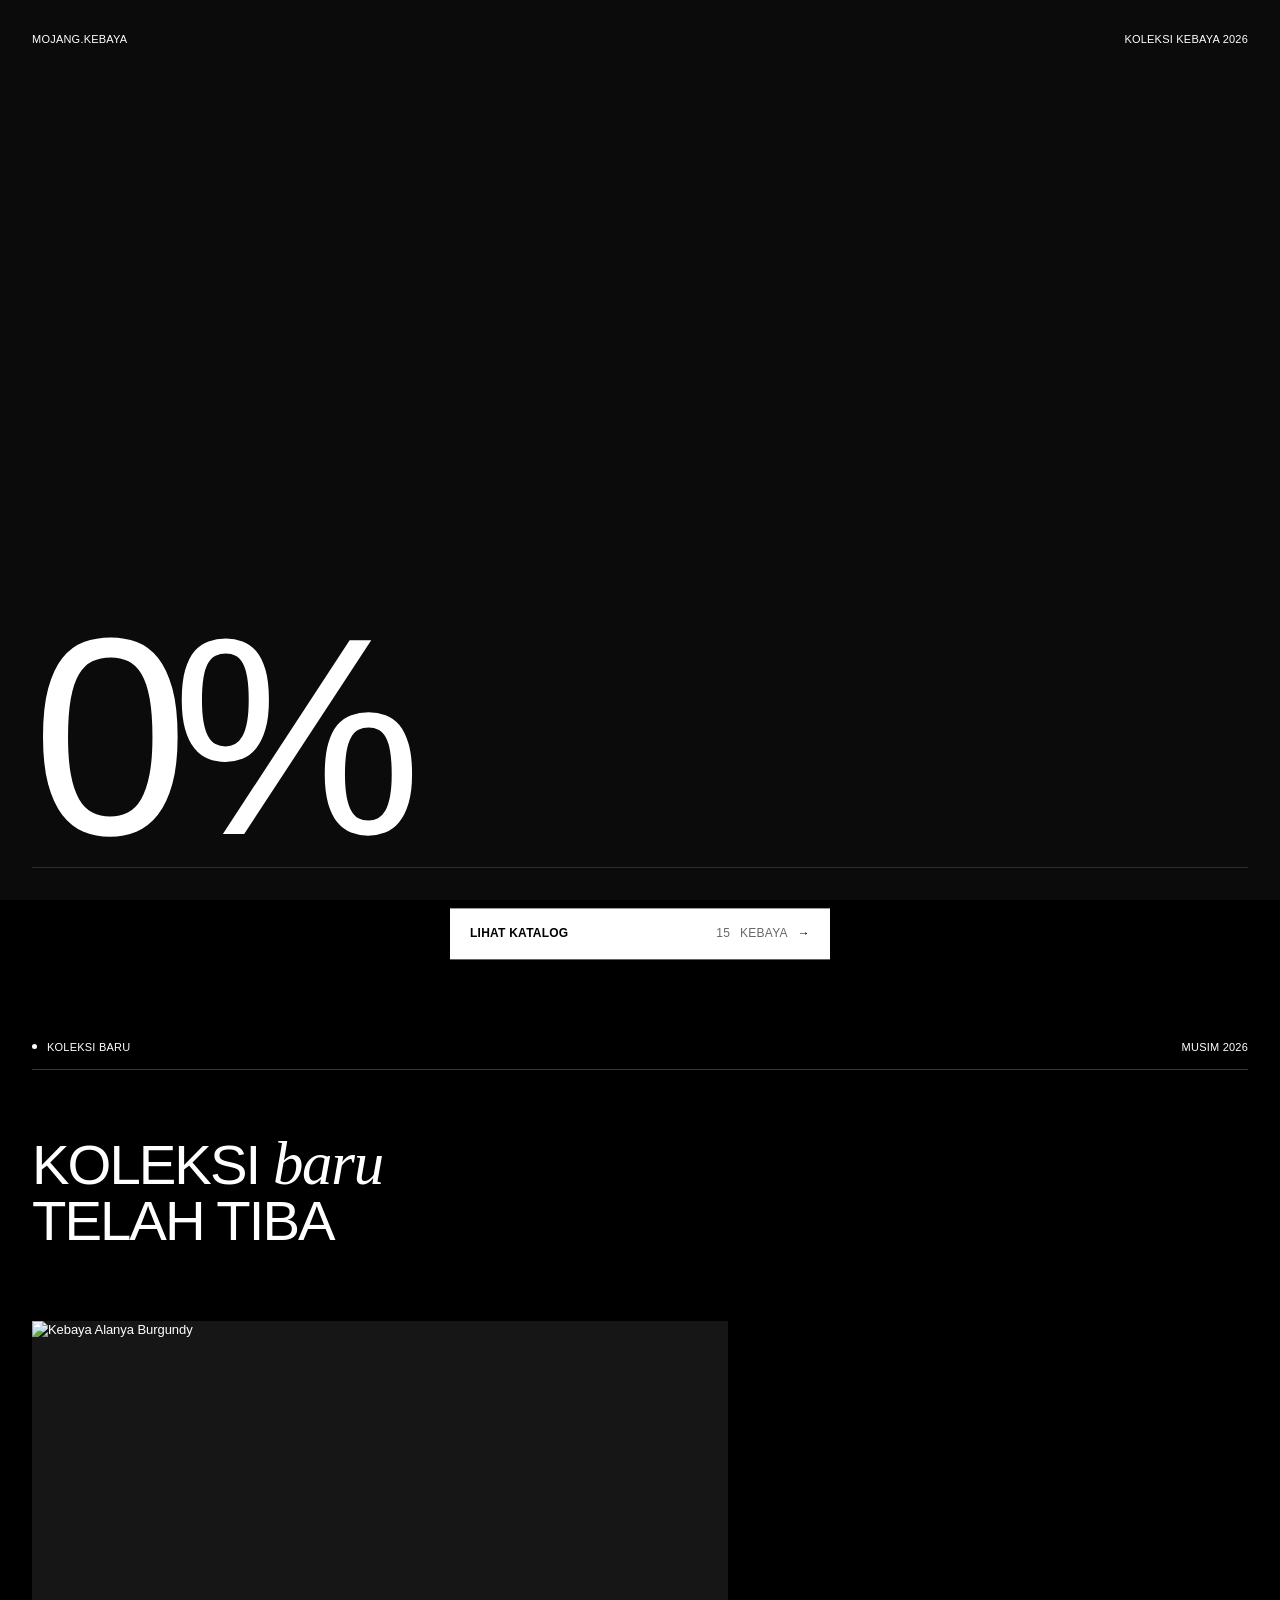
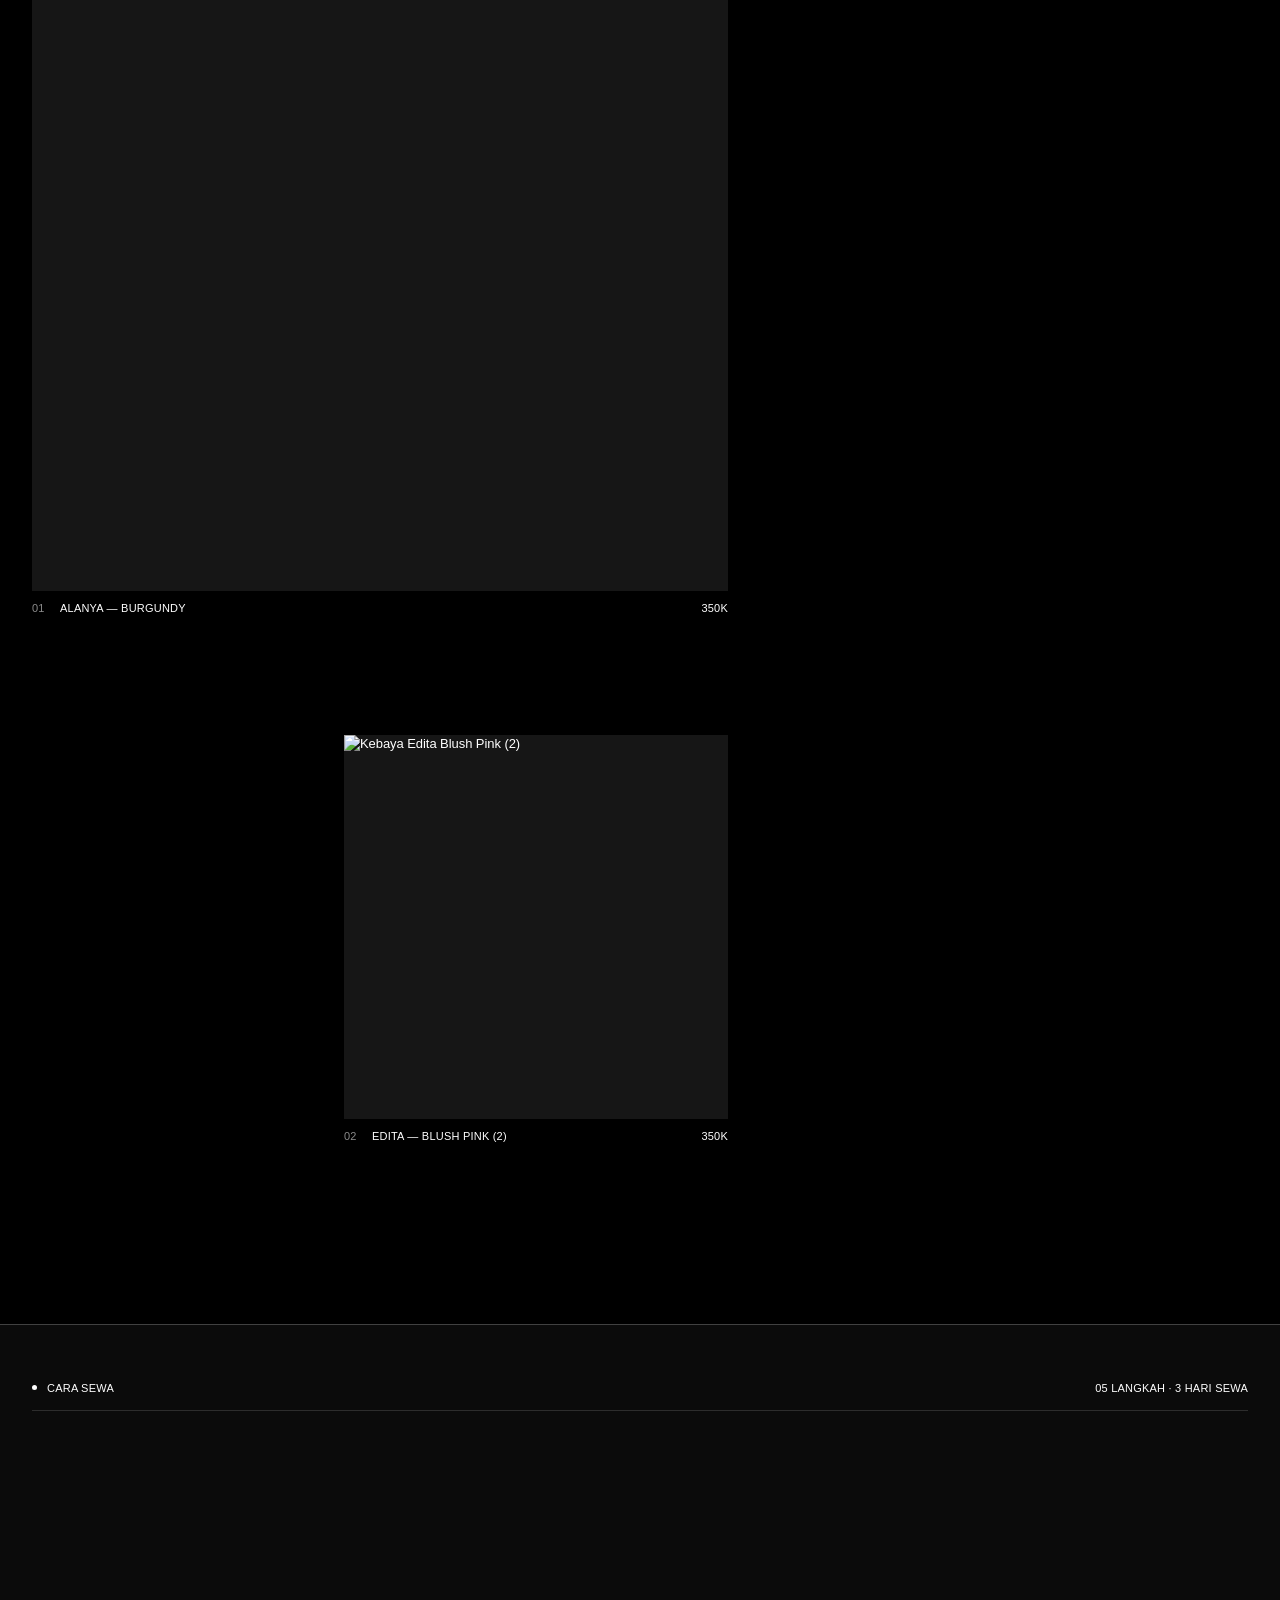
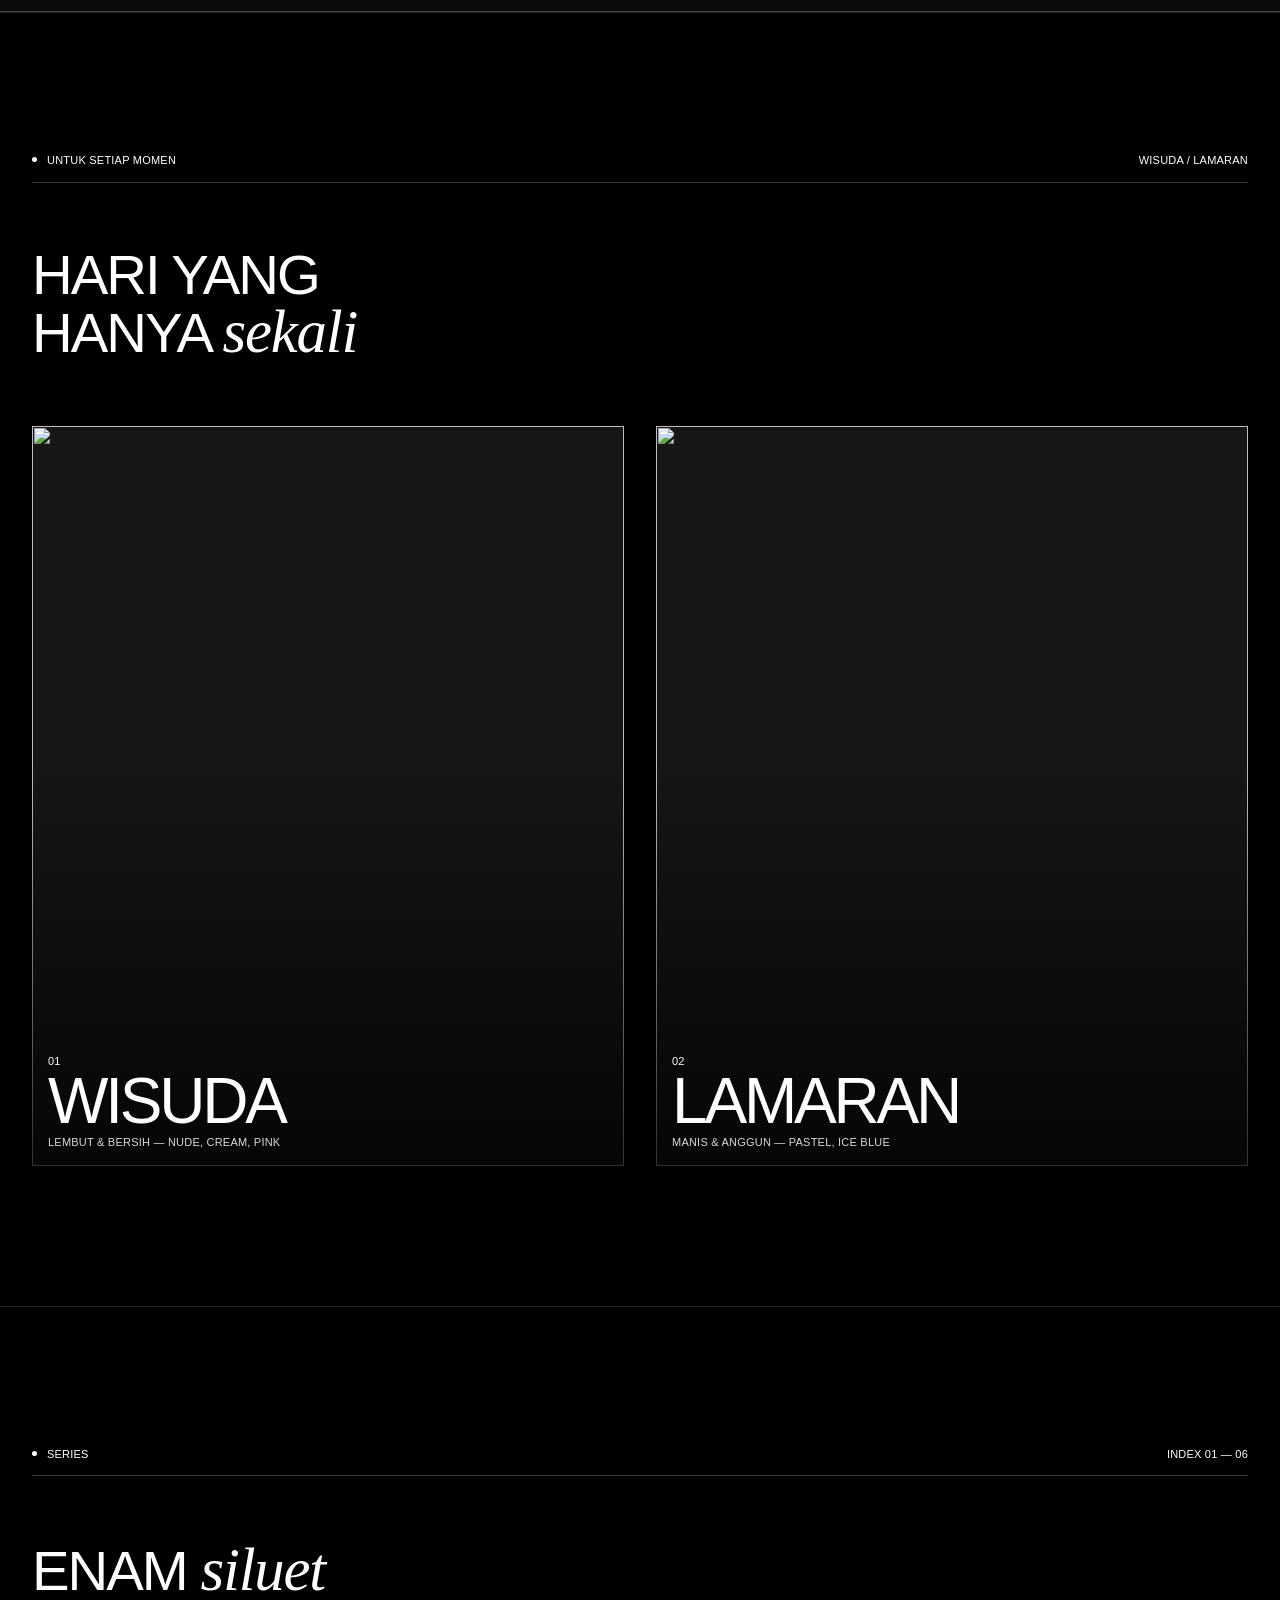
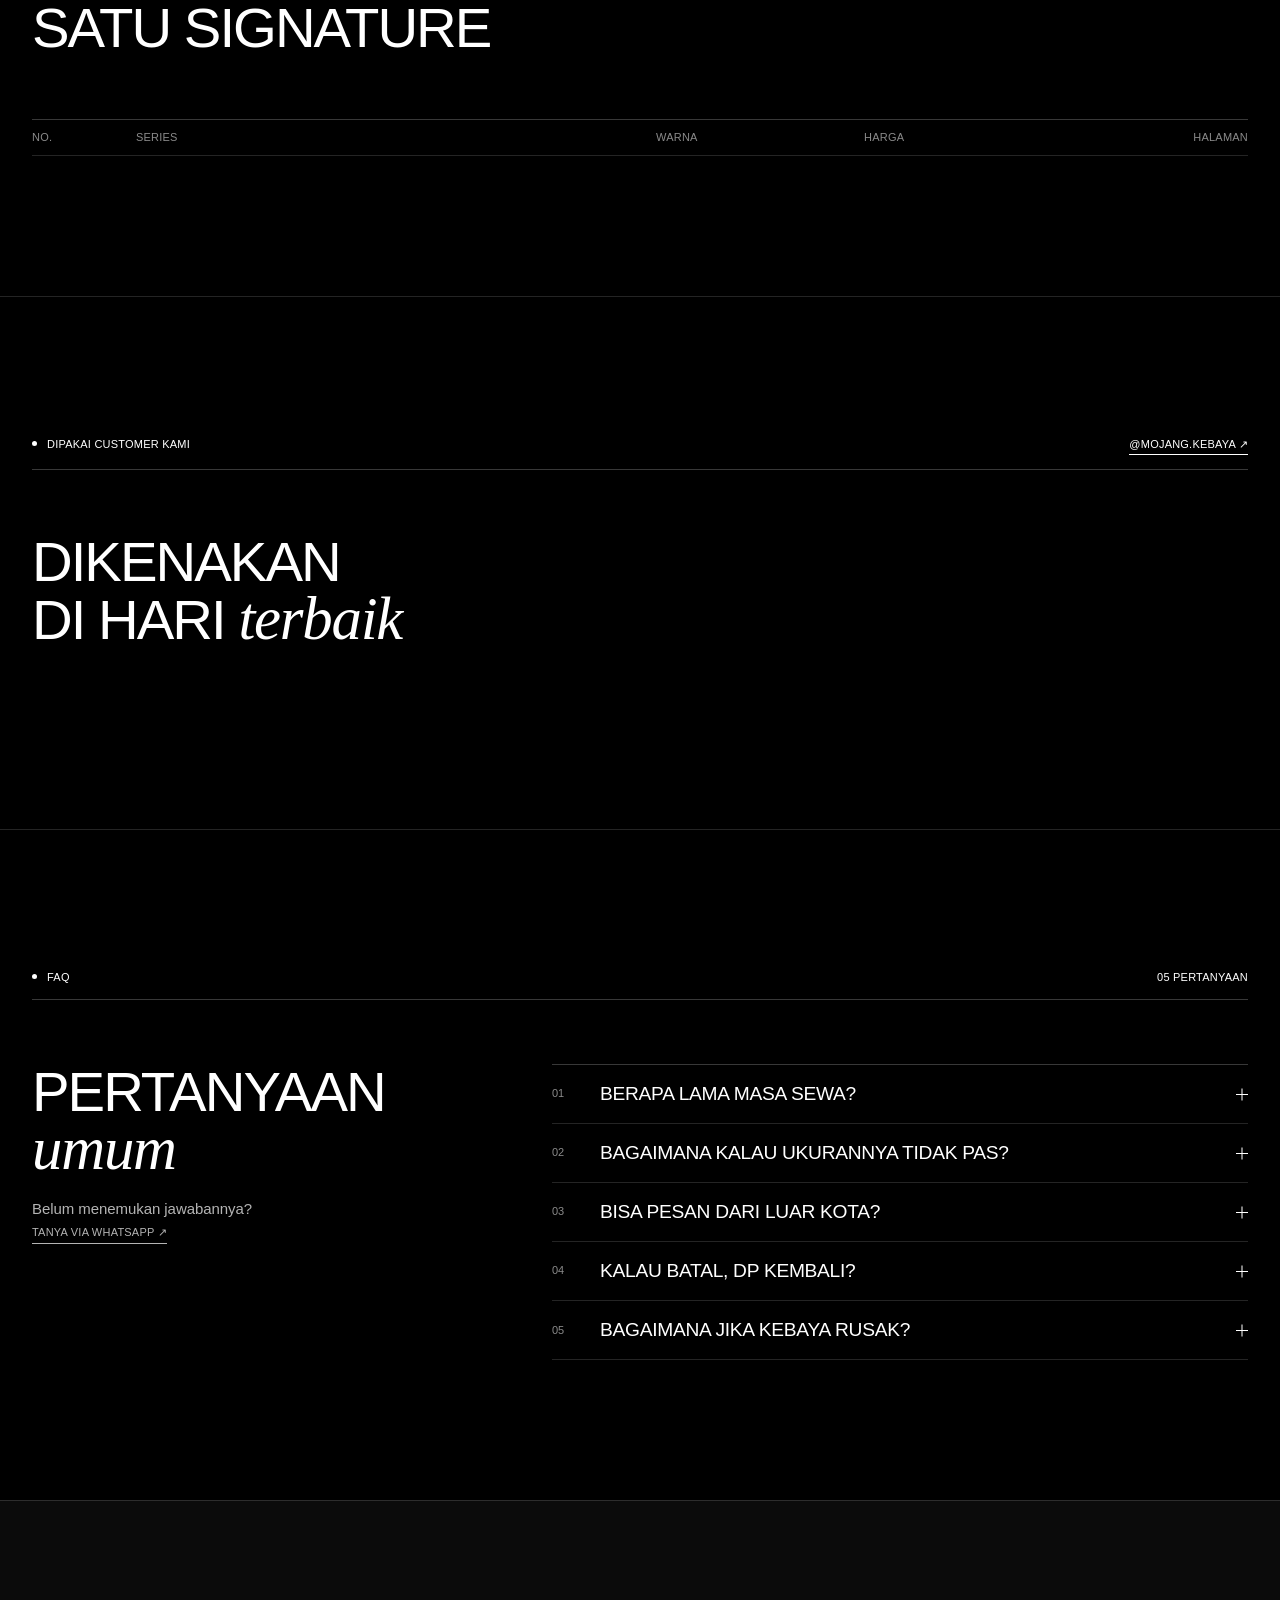
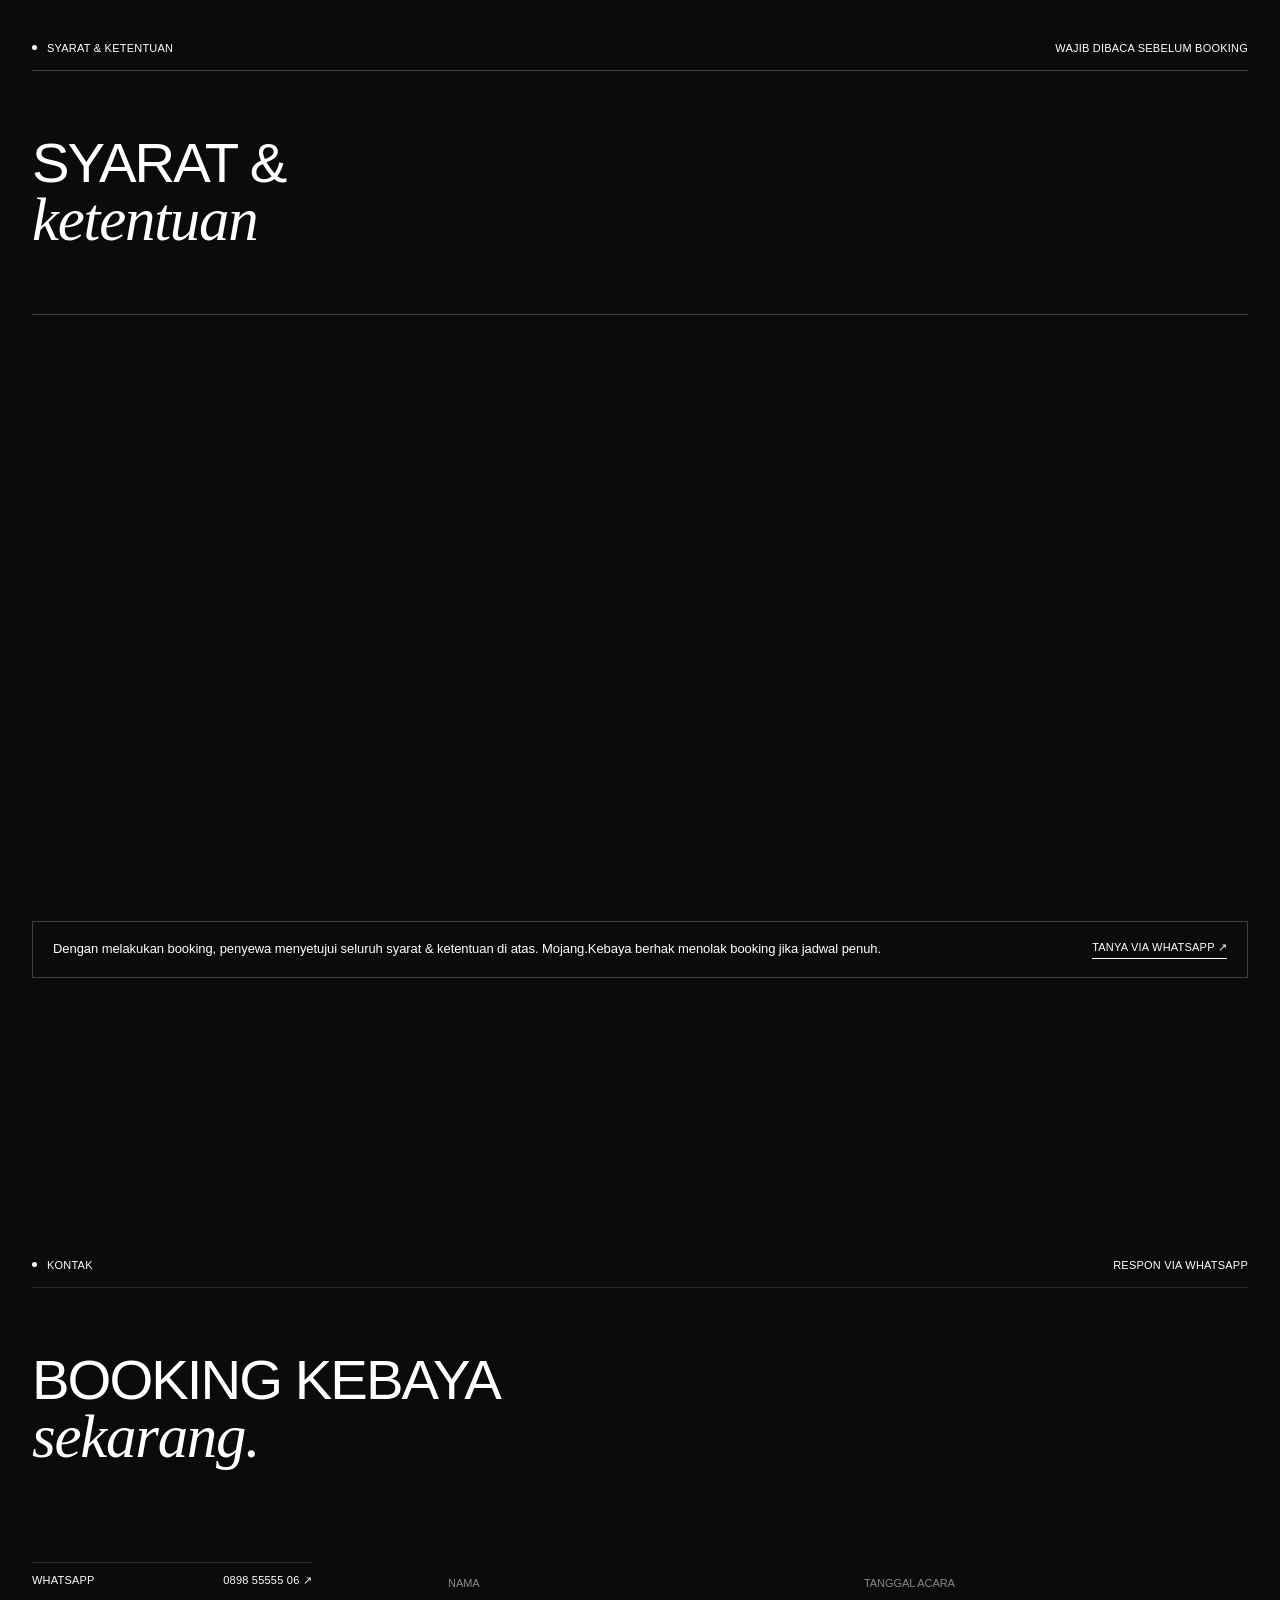
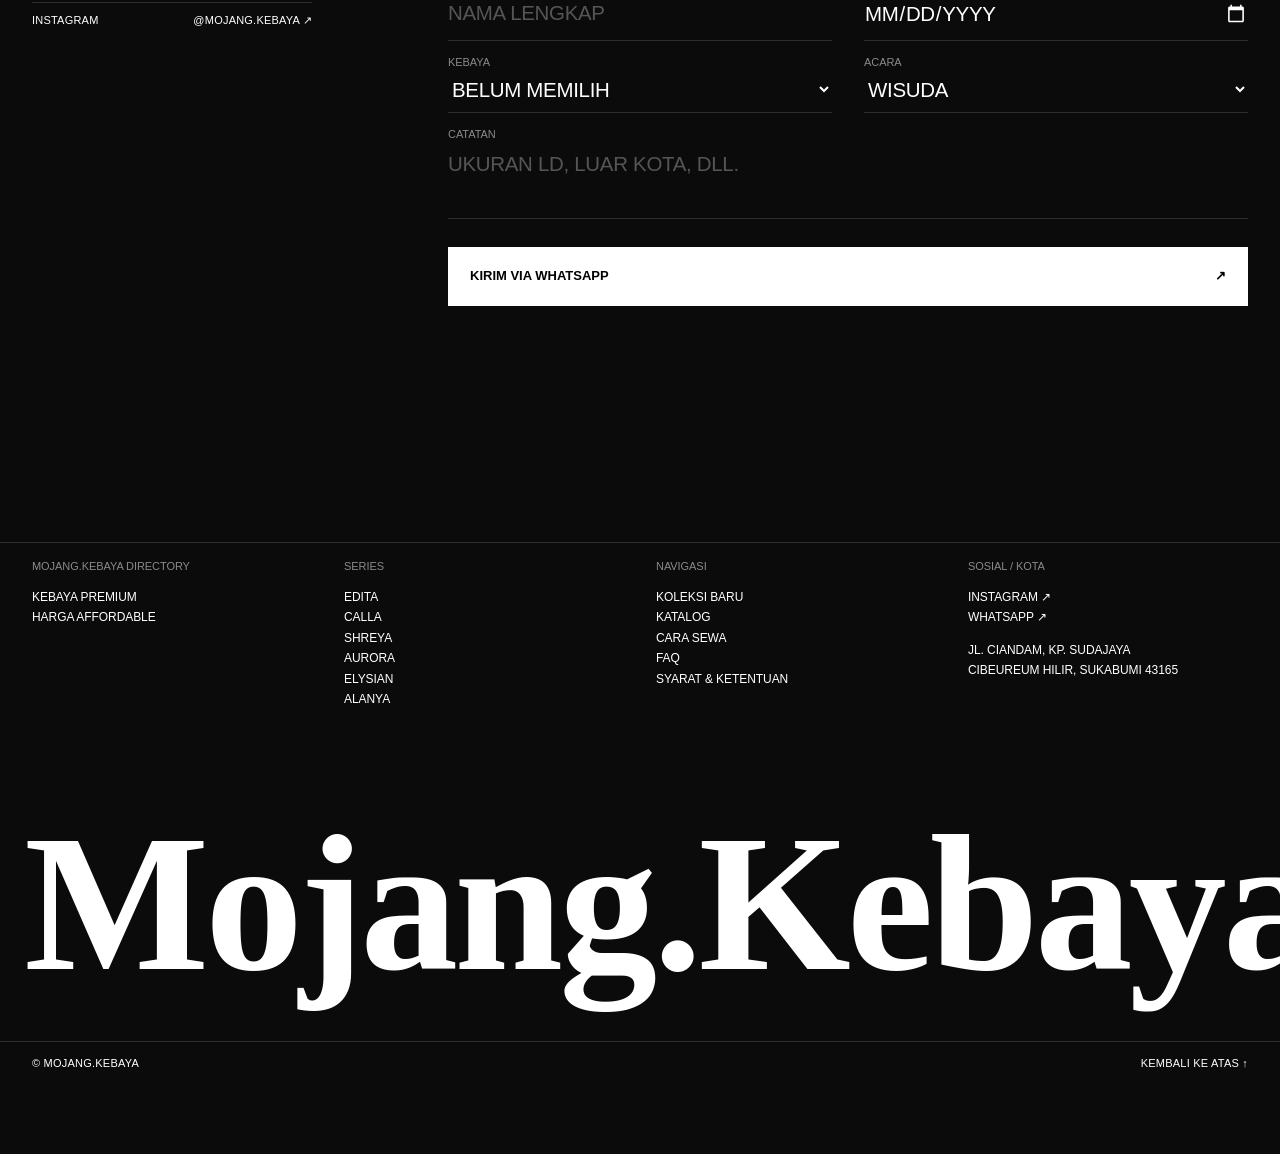
==== commit 431128f8: "Update index.html" ====
--- a/index.html
+++ b/index.html
@@ -3,21 +3,21 @@
 <head>
     <meta charset="UTF-8">
     <meta name="viewport" content="width=device-width, initial-scale=1.0, viewport-fit=cover">
-    <title>KebayaIn – Sewa Kebaya Sukabumi</title>
-    <meta name="description" content="KebayaIn – Sewa kebaya premium harga affordable di Kota Sukabumi. 6 series eksklusif, 20+ pilihan warna, full payet, free laundry & resize.">
-    <meta name="theme-color" content="#000000">
+    <title>Mojang.Kebaya – Sewa Kebaya Sukabumi</title>
+    <meta name="description" content="Mojang.Kebaya – Sewa kebaya premium harga affordable di Kota Sukabumi. 6 series eksklusif, 15 pilihan warna, full payet, free laundry & resize.">
+    <meta name="theme-color" content="#3A0A1A">
     <!-- Cover link saat dibagikan di WhatsApp / Instagram / Facebook -->
     <meta property="og:type" content="website">
-    <meta property="og:site_name" content="KebayaIn">
+    <meta property="og:site_name" content="Mojang.Kebaya">
     <meta property="og:locale" content="id_ID">
     <meta property="og:url" content="https://kebayain.vercel.app/">
-    <meta property="og:title" content="KebayaIn – Sewa Kebaya Premium Sukabumi">
-    <meta property="og:description" content="Sewa kebaya premium di Kota Sukabumi. Koleksi terbaru: Alanya Burgundy, Alanya Rose Pink & Edita Blush Pink (2).">
+    <meta property="og:title" content="Mojang.Kebaya – Sewa Kebaya Sukabumi">
+    <meta property="og:description" content="Sewa kebaya premium di Kota Sukabumi. Koleksi terbaru: Alanya Burgundy & Edita Blush Pink (2).">
     <meta property="og:image" content="https://kebayain.vercel.app/image/cover-link.jpg">
     <meta property="og:image:type" content="image/jpeg">
     <meta property="og:image:width" content="1200">
     <meta property="og:image:height" content="630">
-    <meta property="og:image:alt" content="KebayaIn – Sewa Kebaya Sukabumi">
+    <meta property="og:image:alt" content="Mojang.Kebaya – Sewa Kebaya Sukabumi">
     <meta name="twitter:card" content="summary_large_image">
     <meta name="twitter:image" content="https://kebayain.vercel.app/image/cover-link.jpg">
     <link rel="preconnect" href="https://fonts.googleapis.com">
@@ -31,10 +31,10 @@
     {
       "@context": "https://schema.org",
       "@type": "ClothingStore",
-      "name": "KebayaIn",
+      "name": "Mojang.Kebaya",
       "image": "https://kebayain.vercel.app/image/nauli-attire.png",
       "url": "https://kebayain.vercel.app",
-      "telephone": "+6287777812020",
+      "telephone": "+628985555506",
       "address": {
         "@type": "PostalAddress",
         "streetAddress": "Jalan Ciandam, Kp. Sudajaya Gg. Seberang, Cibeureum Hilir",
@@ -52,7 +52,7 @@
         "opens": "09:00",
         "closes": "21:00"
       },
-      "sameAs": ["https://instagram.com/kebayain_smi"]
+      "sameAs": ["https://instagram.com/mojang.kebaya"]
     }
     </script>
 </head>
@@ -61,7 +61,7 @@
 
 <!-- PRELOADER -->
 <div class="loader" id="loader" aria-hidden="true">
-    <div class="loader-top t-xs"><span>KebayaIn</span><span>Koleksi Kebaya 2026</span></div>
+    <div class="loader-top t-xs"><span>Mojang.Kebaya</span><span>Koleksi Kebaya 2026</span></div>
     <div>
         <div class="loader-num" id="loaderNum">0%</div>
         <div class="loader-bar"><i id="loaderBar"></i></div>
@@ -71,7 +71,7 @@
 <!-- HEADER -->
 <header class="hdr">
     <div class="grid">
-        <a href="#home" class="logo">KebayaIn</a>
+        <a href="#home" class="logo">Mojang.Kebaya</a>
         <p class="hdr-tag t-xs">Sewa Kebaya Premium<br>Full Payet / Sukabumi</p>
         <nav class="hdr-nav" aria-label="Utama">
             <a class="t-xs" data-n="01" href="#baru">Koleksi Baru</a>
@@ -79,14 +79,14 @@
             <a class="t-xs" data-n="03" href="#cara-sewa">Cara Sewa</a>
             <a class="t-xs" data-n="04" href="#kontak">Booking</a>
         </nav>
-        <a class="hdr-cta t-xs" href="https://wa.me/6287777812020" target="_blank" rel="noopener">Booking (WA) ↗</a>
+        <a class="hdr-cta t-xs" href="https://wa.me/628985555506" target="_blank" rel="noopener">Booking (WA) ↗</a>
         <button class="menu-btn" id="menuBtn" aria-expanded="false" aria-controls="mnav">Menu</button>
     </div>
 </header>
 
 <!-- MOBILE MENU -->
 <div class="mnav" id="mnav" aria-label="Menu">
-    <div class="mnav-top"><span class="logo">KebayaIn</span><button class="t-xs" id="menuClose">Tutup</button></div>
+    <div class="mnav-top"><span class="logo">Mojang.Kebaya</span><button class="t-xs" id="menuClose">Tutup</button></div>
     <ul>
         <li><a href="#baru"><span>01</span>Koleksi Baru</a></li>
         <li><a href="katalog.html"><span>02</span>Katalog</a></li>
@@ -95,7 +95,7 @@
         <li><a href="#syarat"><span>05</span>S&amp;K</a></li>
         <li><a href="#kontak"><span>06</span>Booking</a></li>
     </ul>
-    <div class="mnav-foot t-xs"><a href="https://instagram.com/kebayain_smi" target="_blank" rel="noopener">Instagram ↗</a><a href="https://wa.me/6287777812020" target="_blank" rel="noopener">WhatsApp ↗</a></div>
+    <div class="mnav-foot t-xs"><a href="https://instagram.com/mojang.kebaya" target="_blank" rel="noopener">Instagram ↗</a><a href="https://wa.me/628985555506" target="_blank" rel="noopener">WhatsApp ↗</a></div>
 </div>
 
 <main>
@@ -103,17 +103,15 @@
 <section class="hero" id="home">
     <div class="hs" data-cap="Edita — Creamy Nude" style="background-image:url('image/edita/edita-creamy-nude.png')"></div>
     <div class="hs" data-cap="Alanya — Burgundy · Baru" style="background-image:url('image/alanya/alanya-burgundy.png')"></div>
-    <div class="hs" data-cap="Calla — Caramel" style="background-image:url('image/calla/calla-caramel.png')"></div>
-    <div class="hs" data-cap="Alanya — Blush Pink" style="background-image:url('image/alanya/alanya-blush-pink.png')"></div>
     <div class="hero-ui">
         <div class="grid hero-meta t-xs">
             <div class="a">Koleksi Kebaya<br>2026</div>
             <div class="b">
                 <span id="heroCap"></span>
-                <div class="hero-prog"><span id="heroNum">01 / 04</span><span class="bar"><i id="heroBar"></i></span></div>
-            </div>
-        </div>
-        <h1 class="wordmark split" aria-label="KebayaIn">KebayaIn</h1>
+                <div class="hero-prog"><span id="heroNum">01 / 02</span><span class="bar"><i id="heroBar"></i></span></div>
+            </div>
+        </div>
+        <h1 class="wordmark split" aria-label="Mojang.Kebaya">Mojang.Kebaya</h1>
     </div>
 </section>
 
@@ -126,17 +124,13 @@
             <span class="cmp-img"><img src="image/alanya/alanya-burgundy.png" alt="Kebaya Alanya Burgundy" loading="lazy"></span>
             <span class="cmp-cap t-xs"><span>01</span><span>Alanya — Burgundy</span><span>350K</span></span>
         </a>
-        <a class="cmp-fig cmp-b" href="katalog.html?baru=1">
-            <span class="cmp-img"><img src="image/alanya/alanya-rose-pink.png" alt="Kebaya Alanya Rose Pink" loading="lazy"></span>
-            <span class="cmp-cap t-xs"><span>02</span><span>Alanya — Rose Pink</span><span>350K</span></span>
-        </a>
         <div class="cmp-text rv">
-            <p class="mid">Tiga warna baru dari series Alanya dan Edita — dari burgundy yang dalam hingga pink yang lembut.</p>
+            <p class="mid">Dua warna baru dari series Alanya dan Edita — dari burgundy yang dalam hingga pink yang lembut.</p>
             <a class="ulink" href="katalog.html?baru=1">Lihat koleksi baru →</a>
         </div>
         <a class="cmp-fig cmp-c" href="katalog.html?baru=1">
             <span class="cmp-img"><img src="image/edita/edita-blush-pink-2.png" alt="Kebaya Edita Blush Pink (2)" loading="lazy"></span>
-            <span class="cmp-cap t-xs"><span>03</span><span>Edita — Blush Pink (2)</span><span>350K</span></span>
+            <span class="cmp-cap t-xs"><span>02</span><span>Edita — Blush Pink (2)</span><span>350K</span></span>
         </a>
     </div>
 </section>
@@ -147,7 +141,7 @@
         <div class="sec-label t-xs"><span>Cara Sewa</span><span>05 Langkah · 3 Hari Sewa</span></div>
         <ol class="flow">
             <li class="rv"><span class="t-xs t-mute">01</span><b>Pilih &amp; cek tanggal</b><p>Di katalog → "Cek Ketersediaan".</p></li>
-            <li class="rv"><span class="t-xs t-mute">02</span><b>Chat WhatsApp</b><p>0877 7781 2020 + foto KTP.</p></li>
+            <li class="rv"><span class="t-xs t-mute">02</span><b>Chat WhatsApp</b><p>0898 55555 06 + foto KTP.</p></li>
             <li class="rv"><span class="t-xs t-mute">03</span><b>Bayar DP</b><p>Min. Rp 100.000 ke BCA.</p></li>
             <li class="rv"><span class="t-xs t-mute">04</span><b>Pelunasan</b><p>Paling lambat H-1.</p></li>
             <li class="rv"><span class="t-xs t-mute">05</span><b>Ambil / kirim</b><p>Gallery Sukabumi atau dikirim.</p></li>
@@ -166,7 +160,7 @@
                 <span class="mom-txt"><span class="t-xs">01</span><span class="mom-nm">Wisuda</span><span class="t-xs">Lembut &amp; bersih — nude, cream, pink</span></span>
             </a>
             <a class="mom-item" href="katalog.html?warna=pink,biru">
-                <span class="mom-img"><img src="image/alanya/alanya-blush-pink.png" alt="" loading="lazy"></span>
+                <span class="mom-img"><img src="image/elysian/elysian-baby-pink.png" alt="" loading="lazy"></span>
                 <span class="mom-txt"><span class="t-xs">02</span><span class="mom-nm">Lamaran</span><span class="t-xs">Manis &amp; anggun — pastel, ice blue</span></span>
             </a>
         </div>
@@ -188,7 +182,7 @@
 <!-- FOTO CUSTOMER -->
 <section class="sec gram" id="customer">
     <div class="grid">
-        <div class="sec-label t-xs"><span>Dipakai Customer Kami</span><a class="ulink" href="https://instagram.com/kebayain_smi" target="_blank" rel="noopener">@kebayain_smi ↗</a></div>
+        <div class="sec-label t-xs"><span>Dipakai Customer Kami</span><a class="ulink" href="https://instagram.com/mojang.kebaya" target="_blank" rel="noopener">@mojang.kebaya ↗</a></div>
         <h2 class="big split gram-h">Dikenakan<br>di hari <em>terbaik</em></h2>
     </div>
     <div class="gram-row" id="gram"></div>
@@ -198,7 +192,7 @@
 <section class="sec" id="faq">
     <div class="grid">
         <div class="sec-label t-xs"><span>FAQ</span><span>05 Pertanyaan</span></div>
-        <div class="two-l"><h2 class="big split">Pertanyaan<br><em>umum</em></h2><p class="body">Belum menemukan jawabannya? <a class="ulink" href="https://wa.me/6287777812020" target="_blank" rel="noopener">Tanya via WhatsApp ↗</a></p></div>
+        <div class="two-l"><h2 class="big split">Pertanyaan<br><em>umum</em></h2><p class="body">Belum menemukan jawabannya? <a class="ulink" href="https://wa.me/628985555506" target="_blank" rel="noopener">Tanya via WhatsApp ↗</a></p></div>
         <div class="two-r">
             <div class="acc">
             <details><summary><span class="no">01</span>Berapa lama masa sewa?<span class="pm"></span></summary><div class="ans"><strong>3 hari</strong>: H-1 ambil, hari H pakai, H+1 kembali. Batas kembali Sukabumi 16.00 WIB, luar kota 12.00 WIB.</div></details>
@@ -224,7 +218,7 @@
         <div class="snk-cols">
             <div class="snk-col rv">
                 <p class="snk-h"><span class="t-xs t-mute">01</span>Pemesanan &amp; pembayaran</p>
-                <ul><li>Booking hanya via <strong>WhatsApp 087777812020</strong></li><li>Dikonfirmasi setelah <strong>DP minimal Rp 100.000</strong> diterima</li><li>Pelunasan <strong>100%</strong> paling lambat <strong>H-1</strong> pengambilan</li><li>Transfer via BCA <strong>a.n Uzhma Ilham Firdani</strong></li><li><strong>DP tidak dapat dikembalikan</strong> jika penyewa membatalkan</li><li>Wajib sertakan <strong>foto KTP asli</strong></li></ul>
+                <ul><li>Booking hanya via <strong>WhatsApp 08985555506</strong></li><li>Dikonfirmasi setelah <strong>DP minimal Rp 100.000</strong> diterima</li><li>Pelunasan <strong>100%</strong> paling lambat <strong>H-1</strong> pengambilan</li><li>Transfer via BCA <strong>0382828273</strong> <strong>a.n Uzhma Ilham Firdani</strong></li><li><strong>DP tidak dapat dikembalikan</strong> jika penyewa membatalkan</li><li>Wajib sertakan <strong>foto KTP asli</strong></li></ul>
             </div>
             <div class="snk-col rv">
                 <p class="snk-h"><span class="t-xs t-mute">02</span>Durasi &amp; pengambilan</p>
@@ -239,7 +233,7 @@
                 <ul><li>Fitting sangat disarankan sebelum tanggal sewa</li><li>Pastikan ukuran <strong>Lingkar Dada (LD)</strong> sesuai spesifikasi</li><li>Permintaan resize dikonfirmasi min. <strong>3 hari sebelum</strong></li><li>Luar kota bisa kirim <strong>foto + ukuran LD</strong> via WA</li><li>Perubahan jadwal maks <strong>1 kali</strong> dengan surat resmi</li></ul>
             </div>
         </div>
-        <p class="snk-note">Dengan melakukan booking, penyewa menyetujui seluruh syarat &amp; ketentuan di atas. KebayaIn berhak menolak booking jika jadwal penuh. <a class="ulink" href="https://wa.me/6287777812020" target="_blank" rel="noopener">Tanya via WhatsApp ↗</a></p>
+        <p class="snk-note">Dengan melakukan booking, penyewa menyetujui seluruh syarat &amp; ketentuan di atas. Mojang.Kebaya berhak menolak booking jika jadwal penuh. <a class="ulink" href="https://wa.me/628985555506" target="_blank" rel="noopener">Tanya via WhatsApp ↗</a></p>
     </div>
 </section>
 
@@ -249,9 +243,8 @@
         <div class="sec-label t-xs"><span>Kontak</span><span>Respon via WhatsApp</span></div>
         <h2 class="big split">Booking kebaya<br><em>sekarang.</em></h2>
         <div class="contact-side t-xs">
-            <a href="https://wa.me/6287777812020" target="_blank" rel="noopener"><span>WhatsApp</span><span>0877 7781 2020 ↗</span></a>
-            <a href="https://instagram.com/kebayain_smi" target="_blank" rel="noopener"><span>Instagram</span><span>@kebayain_smi ↗</span></a>
-            <a href="https://www.google.com/maps/place/kebayain_smi/" target="_blank" rel="noopener"><span>Lokasi</span><span>Sukabumi ↗</span></a>
+            <a href="https://wa.me/628985555506" target="_blank" rel="noopener"><span>WhatsApp</span><span>0898 55555 06 ↗</span></a>
+            <a href="https://instagram.com/mojang.kebaya" target="_blank" rel="noopener"><span>Instagram</span><span>@mojang.kebaya ↗</span></a>
         </div>
         <form class="form" id="bookForm">
             <div class="fld"><label for="fNama">Nama</label><input id="fNama" name="nama" placeholder="Nama lengkap" autocomplete="name" required></div>
@@ -266,27 +259,23 @@
 
 </main>
 
-<div class="map">
-    <iframe src="https://www.google.com/maps/embed?pb=!1m18!1m12!1m3!1d3966.8!2d106.9425356!3d-6.9308176!2m3!1f0!2f0!3f0!3m2!1i1024!2i768!4f13.1!3m3!1m2!1s0x2e684900182cdf6b%3A0x543907e27b276290!2skebayain_smi!5e0!3m2!1sen!2sid!4v1" loading="lazy" allowfullscreen="" title="Lokasi KebayaIn"></iframe>
-</div>
-
 <!-- FOOTER -->
 <footer class="foot">
     <div class="grid foot-cols">
-        <div><h4>KebayaIn Directory</h4><p>Kebaya premium<br>harga affordable</p></div>
+        <div><h4>Mojang.Kebaya Directory</h4><p>Kebaya premium<br>harga affordable</p></div>
         <div><h4>Series</h4><a href="katalog.html?series=edita">Edita</a><a href="katalog.html?series=calla">Calla</a><a href="katalog.html?series=shreya">Shreya</a><a href="katalog.html?series=aurora">Aurora</a><a href="katalog.html?series=elysian">Elysian</a><a href="katalog.html?series=alanya">Alanya</a></div>
         <div><h4>Navigasi</h4><a href="#baru">Koleksi Baru</a><a href="katalog.html">Katalog</a><a href="#cara-sewa">Cara Sewa</a><a href="#faq">FAQ</a><a href="#syarat">Syarat &amp; Ketentuan</a></div>
-        <div><h4>Sosial / Kota</h4><a href="https://instagram.com/kebayain_smi" target="_blank" rel="noopener">Instagram ↗</a><a href="https://wa.me/6287777812020" target="_blank" rel="noopener">WhatsApp ↗</a><p class="foot-addr">Jl. Ciandam, Kp. Sudajaya<br>Cibeureum Hilir, Sukabumi 43165</p></div>
-    </div>
-    <p class="wordmark" aria-hidden="true">KebayaIn</p>
-    <div class="foot-bot t-xs"><span>© <span data-year></span> KebayaIn</span><a href="#home">Kembali ke atas ↑</a></div>
+        <div><h4>Sosial / Kota</h4><a href="https://instagram.com/mojang.kebaya" target="_blank" rel="noopener">Instagram ↗</a><a href="https://wa.me/628985555506" target="_blank" rel="noopener">WhatsApp ↗</a><p class="foot-addr">Jl. Ciandam, Kp. Sudajaya<br>Cibeureum Hilir, Sukabumi 43165</p></div>
+    </div>
+    <p class="wordmark" aria-hidden="true">Mojang.Kebaya</p>
+    <div class="foot-bot t-xs"><span>© <span data-year></span> Mojang.Kebaya</span><a href="#home">Kembali ke atas ↑</a></div>
 </footer>
 
 
 <!-- TOMBOL KATALOG (satu-satunya jalan pintas ke katalog) -->
 <a href="katalog.html" class="cat-btn" id="catBtn">
     <span class="cat-btn-l">Lihat Katalog</span>
-    <span class="cat-btn-r"><span data-count="all">23</span> Kebaya <span class="arr" aria-hidden="true">→</span></span>
+    <span class="cat-btn-r"><span data-count="all">15</span> Kebaya <span class="arr" aria-hidden="true">→</span></span>
 </a>
 
 <script src="assets/js/data.js"></script>
@@ -304,7 +293,7 @@
              : !document.querySelector('.idx-row') ? 'assets/js/home.js' : '';
   if (!hilang) return;
   document.querySelectorAll('.rv, .split').forEach(function (el) { el.classList.add('in'); });
-  console.error('KebayaIn: file ' + hilang + ' tidak ditemukan atau error.');
+  console.error('Mojang.Kebaya: file ' + hilang + ' tidak ditemukan atau error.');
   if (location.protocol === 'file:' || /^(localhost|127\.0\.0\.1)$/.test(location.hostname)) {
     var bar = document.createElement('div');
     bar.className = 'dev-warn';
